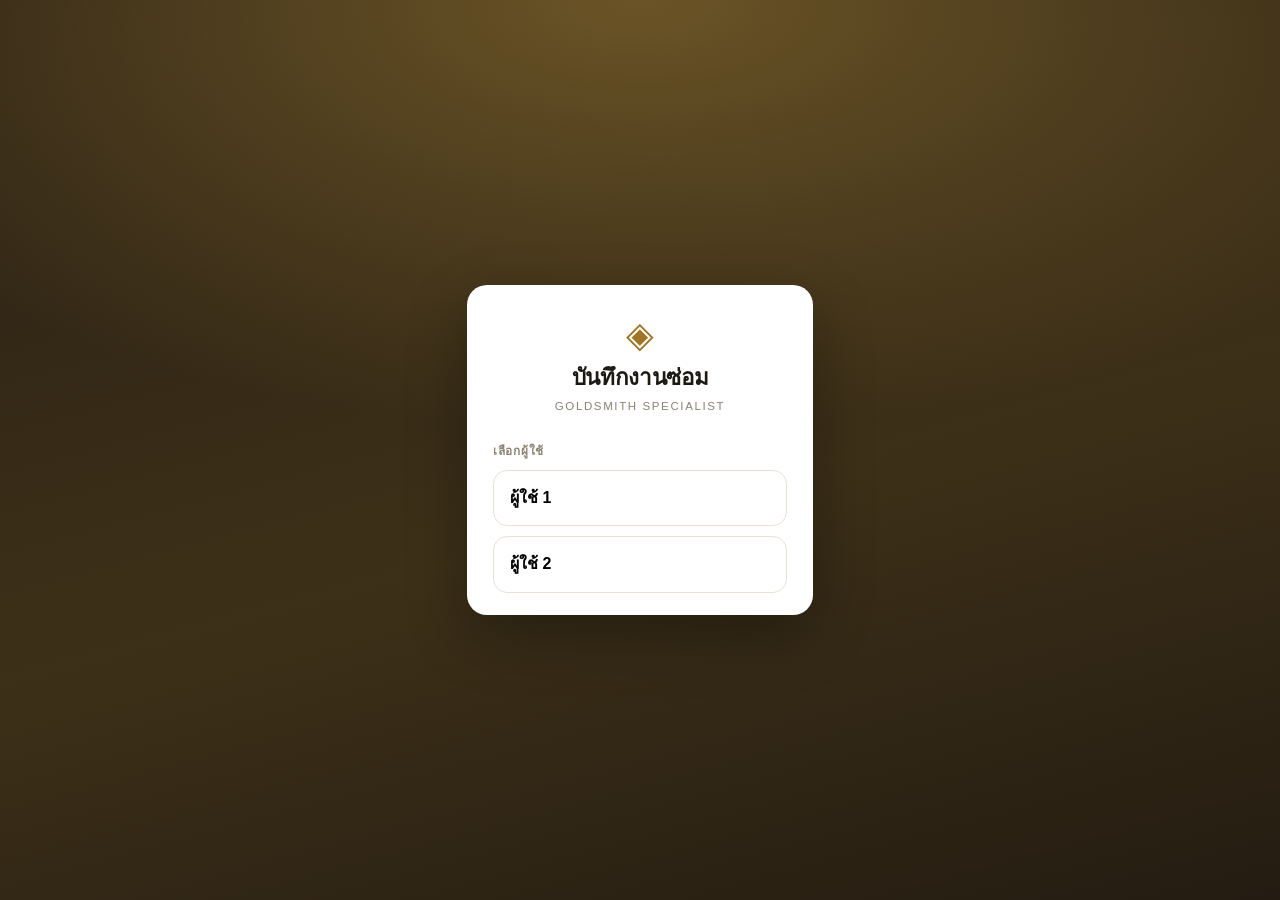
==== app/index.html @ c7dc6308 "เปลี่ยน "ประเภทสินค้า" เดิมเป็น "แผนกส่งงาน" และเพิ่มหัวข้อประเภทสินค้าใหม่ - ป้ายของ product_type เ" ====
<!DOCTYPE html>
<html lang="th">
<head>
<meta charset="utf-8">
<meta name="viewport" content="width=device-width, initial-scale=1, viewport-fit=cover">
<meta name="theme-color" content="#8a6a1f">
<title>บันทึกงานซ่อม</title>
<link rel="manifest" href="manifest.webmanifest">
<link rel="icon" href="icon.svg" type="image/svg+xml">
<link rel="apple-touch-icon" href="icon.svg">
<meta name="apple-mobile-web-app-capable" content="yes">
<meta name="apple-mobile-web-app-title" content="บันทึกงานซ่อม">
<link rel="stylesheet" href="app.css?v=14">
</head>
<body>

<!-- ══════════════ ยังไม่ได้ตั้งค่า ══════════════ -->
<section id="setup" class="setup-note" hidden>
  <h2>ยังไม่ได้ตั้งค่าการเชื่อมต่อ</h2>
  <p>เปิดไฟล์ <code>app/config.js</code> แล้วใส่ค่า 2 อันนี้จาก Supabase Dashboard → Project Settings → Data API</p>
  <ol>
    <li><code>SUPABASE_URL</code> — Project URL</li>
    <li><code>SUPABASE_ANON_KEY</code> — anon / public key</li>
  </ol>
  <p class="hint">ขั้นตอนเต็มอยู่ในไฟล์ <code>docs/ติดตั้ง.md</code></p>
</section>

<!-- ══════════════ ล็อกอิน ══════════════ -->
<section id="login" class="screen-login" hidden>
  <div class="login-card">
    <div class="login-brand">
      <span class="login-mark">◈</span>
      <h1>บันทึกงานซ่อม</h1>
      <p class="muted">Goldsmith Specialist</p>
    </div>

    <div id="loginStep1">
      <p class="label">เลือกผู้ใช้</p>
      <div id="userChips" class="chip-grid"></div>
    </div>

    <div id="loginStep2" hidden>
      <p class="label">รหัส PIN ของ <b id="loginName"></b></p>
      <div class="pin-dots" id="pinDots"></div>
      <div class="keypad">
        <button data-k="1">1</button><button data-k="2">2</button><button data-k="3">3</button>
        <button data-k="4">4</button><button data-k="5">5</button><button data-k="6">6</button>
        <button data-k="7">7</button><button data-k="8">8</button><button data-k="9">9</button>
        <button data-k="back" class="key-alt">⌫</button>
        <button data-k="0">0</button>
        <button data-k="cancel" class="key-alt">ยกเลิก</button>
      </div>
      <p id="pinError" class="error pin-error" hidden></p>
    </div>
  </div>
</section>

<!-- ══════════════ แอป ══════════════ -->
<div id="app" hidden>

  <header class="topbar">
    <div class="topbar-title">
      <span class="mark">◈</span>
      <span>บันทึกงานซ่อม</span>
    </div>
    <div class="topbar-right">
      <button id="btnSync" class="sync-btn" data-state="ok" title="กดเพื่อซิงก์ทันที">
        <span class="dot"></span><span id="syncText">พร้อม</span>
      </button>
      <button id="btnUser" class="user-btn"><span id="curUser"></span> ▾</button>
    </div>
  </header>

  <div id="banner" class="banner" hidden></div>

  <main>
    <!-- ─────────── หน้าบันทึกงาน ─────────── -->
    <section id="view-form" class="view">
      <div class="view-head">
        <h2 id="formTitle">งานซ่อมใหม่</h2>
        <span id="formJobId" class="job-id"></span>
      </div>

      <div class="stepper" id="stepper">
        <button class="step is-on" data-step="1"><b>1</b> รับงาน</button>
        <button class="step" data-step="2"><b>2</b> ปิดงาน</button>
      </div>

      <div class="step-panel" data-panel="1">
        <div class="field">
          <label for="fDocNo">เลขที่ใบส่งซ่อม <i class="req">*</i></label>
          <div class="input-row">
            <input id="fDocNo" type="text" placeholder="ARSM1-FIX2511-00005" autocomplete="off">
            <button id="btnScan" class="btn-icon" title="สแกน QR" aria-label="สแกน QR">
              <svg viewBox="0 0 24 24" fill="none" stroke="currentColor" stroke-width="1.9" stroke-linecap="round" stroke-linejoin="round">
                <path d="M3 8V5.5A2.5 2.5 0 0 1 5.5 3H8M16 3h2.5A2.5 2.5 0 0 1 21 5.5V8M21 16v2.5a2.5 2.5 0 0 1-2.5 2.5H16M8 21H5.5A2.5 2.5 0 0 1 3 18.5V16"/>
                <path d="M7 12h10"/></svg>
            </button>
          </div>
          <p class="hint" id="branchHint"></p>
        </div>

        <div class="grid-2">
          <div class="field">
            <label for="fDateIn">วันที่รับงาน <span class="be" data-be="fDateIn"></span></label>
            <input id="fDateIn" type="date">
          </div>
          <div class="field">
            <label for="fBranch">สาขา</label>
            <input id="fBranch" type="text" list="dlBranch" placeholder="เติมให้อัตโนมัติ" autocomplete="off">
            <datalist id="dlBranch"></datalist>
          </div>
        </div>

        <div class="grid-2">
          <div class="field"><label for="fProductType">แผนกส่งงาน <i class="req">*</i></label><select id="fProductType"></select></div>
          <div class="field"><label for="fCategory">ประเภทสินค้า</label><select id="fCategory"></select></div>
        </div>

        <div class="grid-2">
          <div class="field"><label for="fPattern">ลวดลาย <i class="req">*</i></label><select id="fPattern"></select></div>
          <div class="field"><label for="fPart">Part</label><select id="fPart"></select></div>
        </div>

        <div class="field">
          <label for="fWeightIn">น้ำหนักรับซ่อม (ก.) <i class="req">*</i></label>
          <input id="fWeightIn" type="number" step="0.01" inputmode="decimal" placeholder="0.00">
        </div>

        <div class="grid-2">
          <div class="field"><label for="fDefectKind">อาการชำรุด — ลักษณะ <i class="req">*</i></label><select id="fDefectKind"></select></div>
          <div class="field"><label for="fDefectSpot">อาการชำรุด — ตำแหน่ง <i class="req">*</i></label><select id="fDefectSpot"></select></div>
        </div>

        <p class="label">ภาพถ่าย</p>
        <div class="photo-grid">
          <div class="photo-slot" data-slot="imgDoc"><span>ใบส่งซ่อม</span></div>
          <div class="photo-slot" data-slot="imgDefect"><span>ภาพชำรุด <i class="req">*</i></span></div>
          <div class="photo-slot" data-slot="imgWeightIn"><span>ชั่งตอนรับ</span></div>
        </div>
      </div>

      <div class="step-panel" data-panel="2" hidden>
        <div class="field">
          <label for="fStatus">สถานะ</label>
          <select id="fStatus">
            <option>รับงาน</option><option>กำลังซ่อม</option>
            <option>เสร็จสิ้น</option><option>ไม่ซ่อม</option>
          </select>
        </div>

        <div class="grid-2">
          <div class="field">
            <label for="fWeightOut">น้ำหนักส่ง (ก.) <i class="req">*</i></label>
            <input id="fWeightOut" type="number" step="0.01" inputmode="decimal" placeholder="0.00">
          </div>
          <div class="field">
            <label for="fWeightAdd">นน.เติม (ก.)</label>
            <input id="fWeightAdd" type="number" step="0.01" inputmode="decimal" placeholder="0.00">
          </div>
        </div>

        <div id="diffBox" class="diff-box" hidden>
          <span class="diff-label">ส่วนต่างน้ำหนัก</span>
          <span id="diffValue" class="diff-value">—</span>
        </div>

        <div class="grid-2">
          <div class="field"><label for="fMethod">วิธีซ่อม <i class="req">*</i></label><select id="fMethod"></select></div>
          <div class="field"><label for="fTechnician">ช่างผู้ซ่อม <i class="req">*</i></label><select id="fTechnician"></select></div>
        </div>

        <div class="field">
          <label for="fDateOut">วันที่ปิดงาน <span class="be" data-be="fDateOut"></span></label>
          <input id="fDateOut" type="date">
          <p class="hint">เติมให้อัตโนมัติเมื่อเปลี่ยนสถานะเป็น “เสร็จสิ้น”</p>
        </div>

        <div class="field"><label for="fNotes">หมายเหตุ</label><textarea id="fNotes" rows="2"></textarea></div>

        <p class="label">ภาพถ่าย</p>
        <div class="photo-grid">
          <div class="photo-slot" data-slot="imgWeightOut"><span>ชั่งตอนส่ง</span></div>
          <div class="photo-slot" data-slot="imgDone"><span>งานเสร็จ</span></div>
        </div>
      </div>

      <div id="formError" class="error" hidden></div>

      <div class="form-actions">
        <button id="btnCancelEdit" class="btn-ghost" hidden>ยกเลิก</button>
        <button id="btnSave" class="btn-primary">บันทึก</button>
      </div>
    </section>

    <!-- ─────────── หน้ารายการ ─────────── -->
    <section id="view-list" class="view" hidden>
      <div class="view-head"><h2>รายการงานซ่อม</h2></div>
      <div id="drillChip" class="drill-chip" hidden>
        <span id="drillLabel"></span>
        <button id="drillClear" title="ล้างตัวกรอง">✕</button>
      </div>
      <!-- ตัวกรองทั้งหมดอยู่ในตะแกรงเดียว
           มือถือเรียงลงมาเหมือนเดิม จอคอมเรียงเป็นแถวเดียว -->
      <div class="filter-grid">
        <div class="field f-search">
          <div class="input-row">
            <input id="listSearch" type="search" placeholder="ค้นหา เลขงาน / ใบซ่อม / ลวดลาย / สาขา">
            <button id="btnScanSearch" class="btn-icon" title="สแกน QR เพื่อหางาน" aria-label="สแกน QR เพื่อหางาน">
              <svg viewBox="0 0 24 24" fill="none" stroke="currentColor" stroke-width="1.9" stroke-linecap="round" stroke-linejoin="round">
                <path d="M3 8V5.5A2.5 2.5 0 0 1 5.5 3H8M16 3h2.5A2.5 2.5 0 0 1 21 5.5V8M21 16v2.5a2.5 2.5 0 0 1-2.5 2.5H16M8 21H5.5A2.5 2.5 0 0 1 3 18.5V16"/>
                <path d="M7 12h10"/></svg>
            </button>
          </div>
        </div>

        <div class="field f-tech">
          <label for="lTech">ช่างผู้ซ่อม</label>
          <select id="lTech"></select>
        </div>

        <div class="field">
          <label for="lFrom">ตั้งแต่ <span class="be" data-be="lFrom"></span></label>
          <input id="lFrom" type="date">
        </div>
        <div class="field">
          <label for="lTo">ถึง <span class="be" data-be="lTo"></span></label>
          <input id="lTo" type="date">
        </div>
      </div>

      <div class="filter-row" id="statusFilter">
        <button class="pill is-on" data-status="">ทั้งหมด</button>
        <button class="pill" data-status="รับงาน">รับงาน</button>
        <button class="pill" data-status="กำลังซ่อม">กำลังซ่อม</button>
        <button class="pill" data-status="เสร็จสิ้น">เสร็จสิ้น</button>
        <button class="pill" data-status="ไม่ซ่อม">ไม่ซ่อม</button>
      </div>

      <div class="count-row">
        <p id="listCount" class="muted small"></p>
        <button id="btnClearFilter" class="btn-clear" hidden>ล้างตัวกรอง ✕</button>
      </div>
      <div id="jobList" class="job-list"></div>
    </section>

    <!-- ─────────── หน้ารายงาน ─────────── -->
    <section id="view-report" class="view" hidden>
      <div class="view-head"><h2>รายงาน</h2></div>
      <div class="grid-2">
        <div class="field"><label for="rFrom">ตั้งแต่ <span class="be" data-be="rFrom"></span></label><input id="rFrom" type="date"></div>
        <div class="field"><label for="rTo">ถึง <span class="be" data-be="rTo"></span></label><input id="rTo" type="date"></div>
      </div>
      <div class="grid-2">
        <div class="field"><label for="rBranch">สาขา</label><select id="rBranch"></select></div>
        <div class="field"><label for="rTech">ช่าง</label><select id="rTech"></select></div>
      </div>
      <p id="reportScope" class="muted small"></p>

      <div class="report-block">
        <h3>1 · จัดอันดับอาการชำรุด</h3>
        <div id="repDefects" class="bars"></div>
        <h4>อาการชำรุด × ลวดลาย</h4>
        <div class="table-scroll"><table id="repMatrix" class="matrix"></table></div>
      </div>

      <div class="report-block">
        <h3>2 · สรุปน้ำหนักทองสูญหาย</h3>
        <div id="repLossTotal" class="loss-total"></div>
        <h4>ต่อเดือน</h4>
        <div id="repLossMonth" class="bars"></div>
        <h4>ต่อวิธีซ่อม</h4>
        <div id="repLossMethod" class="bars"></div>
      </div>

      <div class="report-block">
        <h3>3 · ผลงานรายช่าง</h3>
        <div class="table-scroll"><table id="repTech" class="matrix"></table></div>
      </div>
    </section>

    <!-- ─────────── หน้าตั้งค่า ─────────── -->
    <section id="view-settings" class="view" hidden>
      <div class="view-head"><h2>ตั้งค่า</h2></div>

      <div class="report-block">
        <h3>การเชื่อมต่อ</h3>
        <div id="syncInfo" class="mini-list"></div>
        <div class="btn-col">
          <button id="btnSyncNow" class="btn-ghost">⟳ ซิงก์เดี๋ยวนี้</button>
        </div>
      </div>

      <!-- เห็นเฉพาะ admin — app.js ซ่อนบล็อกนี้ให้ staff -->
      <div class="report-block" id="blockUsers" hidden>
        <h3>ผู้ใช้งาน</h3>
        <div id="listUsers"></div>
        <p class="hint">แก้ได้เฉพาะชื่อที่แสดงบนหน้าล็อกอิน — PIN และสิทธิ์เข้าถึงไม่ได้เปลี่ยนตาม</p>
      </div>

      <div class="report-block">
        <h3>ช่างผู้ซ่อม</h3>
        <div id="listTech" class="mini-list"></div>
        <div class="input-row">
          <input id="newTech" type="text" placeholder="ชื่อช่างใหม่">
          <button class="btn-sm" id="btnAddTech">เพิ่ม</button>
        </div>
      </div>

      <div class="report-block">
        <h3>รายการตัวเลือก</h3>
        <div class="field">
          <label for="listPicker">เลือกรายการที่จะแก้</label>
          <select id="listPicker">
            <option value="patterns">ลวดลาย</option>
            <option value="productTypes">แผนกส่งงาน</option>
            <option value="categories">ประเภทสินค้า</option>
            <option value="parts">Part</option>
            <option value="defectKinds">อาการชำรุด — ลักษณะ</option>
            <option value="defectSpots">อาการชำรุด — ตำแหน่ง</option>
            <option value="methods">วิธีซ่อม</option>
          </select>
        </div>
        <div id="listItems" class="mini-list"></div>
        <div class="input-row">
          <input id="newItem" type="text" placeholder="เพิ่มค่าใหม่">
          <button class="btn-sm" id="btnAddItem">เพิ่ม</button>
        </div>
      </div>

      <div class="report-block">
        <h3>ข้อมูล</h3>
        <div class="btn-col">
          <button id="btnExport" class="btn-ghost">📥 ส่งออกเป็น CSV (เปิดใน Excel)</button>
          <button id="btnSignOut" class="btn-danger-ghost">ออกจากระบบ</button>
        </div>
        <p class="hint">ผู้ใช้และ PIN จัดการที่ Supabase → Authentication → Users</p>
      </div>
    </section>
  </main>

  <!-- ไอคอนเป็น SVG ไม่ใช่ตัวอักษรพิเศษ
       เพราะ iOS แปลงสัญลักษณ์อย่าง ✎ ⚙ เป็นอิโมจิสี ทำให้แถบเมนูดูไม่เข้าชุดกัน -->
  <nav class="tabbar">
    <button class="tab is-on" data-view="form">
      <span><svg viewBox="0 0 24 24" fill="none" stroke="currentColor" stroke-width="1.8" stroke-linecap="round" stroke-linejoin="round">
        <path d="M12 20h9"/><path d="M16.5 3.5a2.1 2.1 0 0 1 3 3L7 19l-4 1 1-4Z"/></svg></span>บันทึก</button>
    <button class="tab" data-view="list">
      <span><svg viewBox="0 0 24 24" fill="none" stroke="currentColor" stroke-width="1.8" stroke-linecap="round">
        <path d="M8 6h13M8 12h13M8 18h13M3.5 6h.01M3.5 12h.01M3.5 18h.01"/></svg></span>รายการ</button>
    <button class="tab" data-view="report">
      <span><svg viewBox="0 0 24 24" fill="none" stroke="currentColor" stroke-width="1.8" stroke-linecap="round" stroke-linejoin="round">
        <path d="M3 20h18"/><rect x="5" y="11" width="3.4" height="6" rx="1"/>
        <rect x="10.3" y="6" width="3.4" height="11" rx="1"/><rect x="15.6" y="13" width="3.4" height="4" rx="1"/></svg></span>รายงาน</button>
    <button class="tab" data-view="settings">
      <span><svg viewBox="0 0 24 24" fill="none" stroke="currentColor" stroke-width="1.8" stroke-linecap="round" stroke-linejoin="round">
        <circle cx="12" cy="12" r="3.2"/>
        <path d="M19.4 15a1.6 1.6 0 0 0 .32 1.77l.06.06a2 2 0 1 1-2.83 2.83l-.06-.06a1.6 1.6 0 0 0-1.77-.32 1.6 1.6 0 0 0-1 1.47V21a2 2 0 1 1-4 0v-.11a1.6 1.6 0 0 0-1.05-1.46 1.6 1.6 0 0 0-1.77.32l-.06.06a2 2 0 1 1-2.83-2.83l.06-.06a1.6 1.6 0 0 0 .32-1.77 1.6 1.6 0 0 0-1.47-1H3a2 2 0 1 1 0-4h.11a1.6 1.6 0 0 0 1.46-1.05 1.6 1.6 0 0 0-.32-1.77l-.06-.06a2 2 0 1 1 2.83-2.83l.06.06a1.6 1.6 0 0 0 1.77.32H9a1.6 1.6 0 0 0 1-1.47V3a2 2 0 1 1 4 0v.11a1.6 1.6 0 0 0 1 1.47 1.6 1.6 0 0 0 1.77-.32l.06-.06a2 2 0 1 1 2.83 2.83l-.06.06a1.6 1.6 0 0 0-.32 1.77V9a1.6 1.6 0 0 0 1.47 1H21a2 2 0 1 1 0 4h-.11a1.6 1.6 0 0 0-1.47 1Z"/></svg></span>ตั้งค่า</button>
  </nav>
</div>

<div id="scanner" class="modal" hidden>
  <div class="modal-inner">
    <video id="scanVideo" playsinline muted></video>
    <div class="scan-frame"></div>
    <p id="scanMsg" class="scan-msg">กำลังเปิดกล้อง…</p>
    <button id="btnScanClose" class="btn-ghost">ปิด</button>
  </div>
</div>

<div id="lightbox" class="modal" hidden>
  <div class="modal-inner">
    <img id="lightboxImg" alt="">
    <button id="btnLightboxClose" class="btn-ghost">ปิด</button>
  </div>
</div>

<div id="toast" class="toast" hidden></div>
<input type="file" id="filePicker" accept="image/*" hidden>

<script src="config.js?v=14"></script>
<script src="api.js?v=14"></script>
<script src="store.js?v=14"></script>
<script src="app.js?v=14"></script>
</body>
</html>
---- app/app.css ----
/* ═══════════════════════════════════════════════════════════
   บันทึกงานซ่อม — หน้าตา
   โทนทอง/ครีม ให้เข้ากับงานทอง เน้นอ่านง่ายบนมือถือกลางแดด
   ═══════════════════════════════════════════════════════════ */

:root{
  --gold:#a07524;
  --gold-dk:#6f5112;
  --gold-lt:#f6ecd4;
  --gold-pale:#fbf6ea;

  --ink:#1d1a13;
  --ink-2:#544c3e;
  --ink-3:#8b8272;

  --line:#e8e2d4;
  --line-2:#f0ebe0;
  --bg:#faf8f3;
  --card:#fff;

  --ok:#2b6e46;  --ok-bg:#eef7f1;  --ok-line:#cbe4d5;
  --warn:#a86a12; --warn-bg:#fdf6e7; --warn-line:#eeddb9;
  --bad:#a52f2f;  --bad-bg:#fdeeed; --bad-line:#f2cecb;

  --r:14px; --r-sm:10px; --r-lg:20px;
  --sh-1:0 1px 2px rgba(29,26,19,.05);
  --sh-2:0 1px 3px rgba(29,26,19,.06), 0 6px 18px -6px rgba(29,26,19,.10);
  --sh-3:0 20px 60px rgba(0,0,0,.32);
}

*{box-sizing:border-box}
[hidden]{display:none !important}   /* ต้องมี ไม่งั้น display: ใน .modal/.screen-login จะชนะ hidden */
html,body{margin:0;padding:0}
body{
  /* Sukhumvit Set คือฟอนต์ไทยของ iOS ที่อ่านง่ายที่สุด ต้องมาก่อนตัวอื่น
     ไม่งั้น iPhone จะตกไปใช้ Thonburi ซึ่งหัวตัวอักษรบางและดูดิบ */
  font-family:-apple-system,"SF Pro Text","Sukhumvit Set","Noto Sans Thai",
              "Leelawadee UI","Segoe UI",Tahoma,sans-serif;
  background:var(--bg); color:var(--ink);
  font-size:16px; line-height:1.55;
  -webkit-text-size-adjust:100%;
  -webkit-font-smoothing:antialiased;
}
h1,h2,h3,h4{margin:0; font-weight:700; letter-spacing:-.015em}
button{font:inherit; cursor:pointer; -webkit-tap-highlight-color:transparent}
input,select,textarea{font:inherit; color:inherit}
svg{width:1em; height:1em; display:block}
code{font-family:ui-monospace,Consolas,monospace; background:var(--gold-lt);
  padding:1px 6px; border-radius:5px; font-size:.88em}

.muted{color:var(--ink-3)}
.small{font-size:.82rem}
.label{font-size:.74rem; font-weight:800; color:var(--ink-3); margin:20px 0 9px;
  letter-spacing:.06em; text-transform:uppercase}
.hint{font-size:.78rem; color:var(--ink-3); margin:6px 0 0; line-height:1.45}
/* ช่องวันที่ของเบราว์เซอร์แสดง ค.ศ. เสมอ จึงกำกับ พ.ศ. ไว้ที่ป้ายชื่อ
   ใช้ flex ของ label จัดตำแหน่ง ไม่ใช้ float ไม่งั้นป้ายยาว ๆ จะเหลื่อมกัน */
.be{font-weight:700; color:var(--gold-dk); font-variant-numeric:tabular-nums; white-space:nowrap}
.req{color:var(--bad); font-style:normal; font-weight:700}
.error{background:var(--bad-bg); color:var(--bad); border:1px solid var(--bad-line);
  padding:11px 14px; border-radius:var(--r-sm); font-size:.85rem; margin:14px 0; line-height:1.5}

/* ═══════════ ล็อกอิน ═══════════ */
.screen-login{
  position:fixed; inset:0; display:grid; place-items:center; padding:20px;
  background:
    radial-gradient(120% 80% at 50% 0%, #6b5426 0%, transparent 60%),
    linear-gradient(165deg,#2a2115,#3d3018 55%,#241c12);
  overflow:auto; z-index:50;
}
.login-card{
  background:var(--card); border-radius:var(--r-lg); padding:32px 26px 22px;
  width:100%; max-width:346px; box-shadow:var(--sh-3);
}
.login-brand{text-align:center; margin-bottom:26px}
.login-mark{font-size:36px; color:var(--gold); display:block; line-height:1}
.login-brand h1{font-size:1.4rem; margin:8px 0 3px}
.login-brand p{margin:0; font-size:.72rem; letter-spacing:.14em; text-transform:uppercase; color:var(--ink-3)}

.chip-grid{display:grid; gap:10px}
.chip-grid button{
  padding:15px 16px; border:1.5px solid var(--line); background:var(--card);
  border-radius:var(--r); font-size:1rem; font-weight:600; text-align:left;
  transition:border-color .12s, background .12s;
}
.chip-grid button:hover,.chip-grid button:active{border-color:var(--gold); background:var(--gold-pale)}

.pin-dots{display:flex; gap:13px; justify-content:center; margin:20px 0 24px; height:15px}
.pin-dots i{width:13px; height:13px; border-radius:50%; border:2px solid var(--gold);
  display:block; transition:background .1s}
.pin-dots i.on{background:var(--gold)}

.keypad{display:grid; grid-template-columns:repeat(3,1fr); gap:10px}
.keypad button{
  padding:16px 0; border:1px solid var(--line-2); background:var(--card);
  border-radius:var(--r); font-size:1.25rem; font-weight:600;
  font-variant-numeric:tabular-nums;
}
.keypad button:active{background:var(--gold-lt); border-color:var(--gold)}
.keypad .key-alt{font-size:.88rem; color:var(--ink-3); font-weight:600}
.login-hint{text-align:center; font-size:.75rem; color:var(--ink-3); margin:20px 0 0}
.pin-error{min-height:20px}

/* ═══════════ โครงแอป ═══════════ */
.topbar{
  position:sticky; top:0; z-index:20;
  display:flex; align-items:center; justify-content:space-between;
  gap:12px; padding:12px 16px;
  background:rgba(255,255,255,.86);
  backdrop-filter:saturate(180%) blur(14px);
  -webkit-backdrop-filter:saturate(180%) blur(14px);
  border-bottom:1px solid var(--line);
}
.topbar-title{display:flex; align-items:center; gap:9px; font-weight:800; letter-spacing:-.02em}
.mark{color:var(--gold); font-size:1.2rem}
.topbar-right{display:flex; align-items:center; gap:8px}
.user-btn{
  border:1px solid var(--line); background:var(--bg); border-radius:99px;
  padding:6px 13px; font-size:.8rem; font-weight:600; color:var(--ink-2);
}
main{max-width:840px; margin:0 auto; padding:18px 16px 104px}
.view-head{display:flex; align-items:baseline; justify-content:space-between; gap:12px; margin-bottom:18px}
.view-head h2{font-size:1.3rem}
.job-id{font-family:ui-monospace,Consolas,monospace; font-weight:700;
  color:var(--gold-dk); font-size:1rem; background:var(--gold-lt);
  padding:4px 10px; border-radius:8px; letter-spacing:.02em}

.tabbar{
  position:fixed; bottom:0; left:0; right:0; z-index:20;
  display:grid; grid-template-columns:repeat(4,1fr); gap:2px; padding:6px 6px 0;
  background:rgba(255,255,255,.92);
  backdrop-filter:saturate(180%) blur(14px);
  -webkit-backdrop-filter:saturate(180%) blur(14px);
  border-top:1px solid var(--line);
  padding-bottom:calc(6px + env(safe-area-inset-bottom));
}
.tab{
  border:0; background:none; padding:8px 0 9px; font-size:.7rem; color:var(--ink-3);
  display:flex; flex-direction:column; align-items:center; gap:4px; font-weight:600;
  border-radius:var(--r-sm); transition:color .12s, background .12s;
}
.tab span{font-size:1.35rem; line-height:0; display:block}
.tab.is-on{color:var(--gold-dk); background:var(--gold-lt); font-weight:800}

/* ═══════════ ฟอร์ม ═══════════ */
.stepper{display:grid; grid-template-columns:1fr 1fr; gap:9px; margin-bottom:16px}
.step{
  border:1.5px solid var(--line); background:var(--card); border-radius:var(--r);
  padding:11px; font-size:.88rem; font-weight:700; color:var(--ink-3);
  display:flex; align-items:center; justify-content:center; gap:8px;
  transition:all .14s;
}
.step b{
  width:22px; height:22px; border-radius:50%; background:var(--line); color:var(--ink-2);
  display:grid; place-items:center; font-size:.74rem; flex:none;
}
.step.is-on{border-color:var(--gold); color:var(--gold-dk); background:var(--gold-lt); box-shadow:var(--sh-1)}
.step.is-on b{background:var(--gold); color:#fff}

/* กล่องรวมของแต่ละขั้น ทำให้ฟอร์มยาว ๆ อ่านเป็นส่วน ๆ ไม่ใช่ช่องเรียงกันไม่รู้จบ */
.step-panel{
  background:var(--card); border:1px solid var(--line); border-radius:var(--r);
  padding:18px 16px 6px; box-shadow:var(--sh-2);
}

/* min-width:0 จำเป็นทุกที่ที่เป็นลูกของ grid/flex
   ค่าเริ่มต้นคือ auto = ยุบให้เล็กกว่าเนื้อหาไม่ได้ ช่องวันที่ของ iOS จึงล้นทับช่องข้าง ๆ */
.field{margin-bottom:15px; min-width:0}
.field label{
  display:flex; align-items:baseline; justify-content:space-between; gap:8px;
  font-size:.79rem; font-weight:700; color:var(--ink-2); margin-bottom:6px;
}
.field input,.field select,.field textarea{
  width:100%; min-width:0; max-width:100%;
  padding:12px 13px; border:1.5px solid var(--line);
  border-radius:var(--r-sm); background:var(--card); outline:none;
  transition:border-color .12s, box-shadow .12s;
}
.field input[type="date"]{-webkit-appearance:none; appearance:none}
.field input::placeholder,.field textarea::placeholder{color:#b6ae9d}
.field input:focus,.field select:focus,.field textarea:focus{
  border-color:var(--gold); box-shadow:0 0 0 3px rgba(160,117,36,.13);
}
.field textarea{resize:vertical; line-height:1.5}
.grid-2{display:grid; grid-template-columns:1fr 1fr; gap:13px}
.grid-2>*{min-width:0}
.input-row{display:flex; gap:9px}
.input-row input{flex:1; min-width:0}
.btn-icon{
  width:50px; border:1.5px solid var(--gold); background:var(--gold-lt);
  border-radius:var(--r-sm); color:var(--gold-dk); flex:none;
  display:grid; place-items:center; font-size:1.3rem;
}
.btn-icon:active{background:var(--gold); color:#fff}

.diff-box{
  display:flex; align-items:center; justify-content:space-between; gap:10px;
  padding:14px 15px; border-radius:var(--r-sm); background:var(--gold-lt);
  border:1.5px solid #e6d7ae; margin-bottom:15px;
}
.diff-label{font-size:.8rem; font-weight:700; color:var(--ink-2)}
.diff-value{font-size:1.15rem; font-weight:800; font-variant-numeric:tabular-nums; letter-spacing:-.02em}
.diff-value.bad{color:var(--bad)} .diff-value.ok{color:var(--ok)}

.photo-grid{display:grid; grid-template-columns:repeat(3,1fr); gap:10px; margin-bottom:6px}
.photo-slot{
  aspect-ratio:1; border:1.5px dashed #ddd5c4; border-radius:var(--r-sm);
  background:var(--gold-pale); display:grid; place-items:center; text-align:center;
  font-size:.71rem; color:var(--ink-3); font-weight:600; padding:8px;
  position:relative; overflow:hidden; cursor:pointer; line-height:1.35;
  transition:border-color .12s, background .12s;
}
.photo-slot:hover{border-color:var(--gold); background:var(--gold-lt)}
.photo-slot.has-img{border-style:solid; border-color:var(--gold); background:var(--card)}
.photo-slot img{position:absolute; inset:0; width:100%; height:100%; object-fit:cover}
.photo-slot .rm{
  position:absolute; top:6px; right:6px; z-index:2; width:25px; height:25px;
  border-radius:50%; border:0; background:rgba(0,0,0,.55); color:#fff; font-size:.78rem;
  display:grid; place-items:center; line-height:1; backdrop-filter:blur(4px);
}
.photo-slot.legacy{border-style:solid; border-color:#e0d8c7; background:#f5f1e6}
.photo-slot.legacy span{font-size:.6rem; word-break:break-all; color:var(--ink-3)}

.form-actions{display:flex; gap:10px; margin-top:20px}
.btn-primary{
  flex:1; padding:15px; border:0; border-radius:var(--r);
  background:var(--gold); color:#fff; font-weight:800; font-size:1rem;
  box-shadow:0 2px 8px -2px rgba(160,117,36,.5);
  transition:background .12s, transform .06s;
}
.btn-primary:hover{background:var(--gold-dk)}
.btn-primary:active{transform:translateY(1px)}
.btn-primary:disabled{opacity:.55; box-shadow:none}
.btn-ghost{
  padding:14px 18px; border:1.5px solid var(--line); background:var(--card);
  border-radius:var(--r); font-weight:700; color:var(--ink-2);
}
.btn-ghost:hover{border-color:var(--ink-3)}
.btn-danger-ghost{
  padding:14px 18px; border:1.5px solid var(--bad-line); background:var(--card);
  border-radius:var(--r); font-weight:700; color:var(--bad);
}
.btn-danger-ghost:hover{background:var(--bad-bg)}
.btn-sm{
  padding:0 17px; border:1.5px solid var(--gold); background:var(--gold-lt);
  border-radius:var(--r-sm); color:var(--gold-dk); font-weight:700; flex:none;
}
.btn-col{display:grid; gap:10px}

/* ═══════════ รายการ ═══════════ */
.filter-row{display:flex; gap:7px; overflow-x:auto; padding-bottom:5px; margin-bottom:13px;
  scrollbar-width:none}
.filter-row::-webkit-scrollbar{display:none}
.pill{
  border:1.5px solid var(--line); background:var(--card); border-radius:99px;
  padding:7px 15px; font-size:.8rem; font-weight:600; color:var(--ink-2); white-space:nowrap;
  transition:all .12s;
}
.pill.is-on{border-color:var(--gold); background:var(--gold-lt); color:var(--gold-dk); font-weight:700}

.count-row{display:flex; align-items:center; justify-content:space-between; gap:10px; margin-top:4px}
.count-row p{margin:0; min-width:0; overflow:hidden; text-overflow:ellipsis; font-weight:600}
.btn-clear{
  flex:none; border:1.5px solid var(--line); background:var(--card); border-radius:99px;
  padding:6px 13px; font-size:.75rem; font-weight:700; color:var(--ink-2);
}
.btn-clear:hover{border-color:var(--bad); color:var(--bad); background:var(--bad-bg)}

.job-list{display:grid; gap:10px; margin-top:12px}
.job-card{
  background:var(--card); border:1px solid var(--line); border-radius:var(--r);
  padding:14px 15px 13px 18px; box-shadow:var(--sh-1); cursor:pointer;
  position:relative; overflow:hidden;
  transition:border-color .12s, box-shadow .12s, transform .06s;
}
/* แถบสีซ้ายบอกสถานะ อ่านได้จากหางตาโดยไม่ต้องหาป้าย */
.job-card::before{
  content:''; position:absolute; left:0; top:0; bottom:0; width:4px; background:var(--line);
}
.job-card:has(.s-กำลังซ่อม)::before{background:var(--warn)}
.job-card:has(.s-เสร็จสิ้น)::before{background:var(--ok)}
.job-card:has(.s-ไม่ซ่อม)::before{background:var(--bad)}
.job-card:hover{border-color:var(--gold); box-shadow:var(--sh-2)}
.job-card:active{transform:scale(.995)}
.job-card-top{display:flex; align-items:center; gap:9px; margin-bottom:6px}
.job-card-id{font-family:ui-monospace,Consolas,monospace; font-weight:700;
  color:var(--gold-dk); font-size:.86rem; letter-spacing:.02em}
.job-card-main{font-weight:700; font-size:1rem; letter-spacing:-.01em; line-height:1.35}
.job-card-sub{font-size:.78rem; color:var(--ink-3); margin-top:6px;
  display:flex; flex-wrap:wrap; gap:3px 14px}

.badge{
  font-size:.68rem; font-weight:800; padding:3px 10px; border-radius:99px;
  border:1px solid; white-space:nowrap; letter-spacing:.01em;
}
.badge.s-รับงาน{color:var(--ink-2); border-color:var(--line); background:var(--bg)}
.badge.s-กำลังซ่อม{color:var(--warn); border-color:var(--warn-line); background:var(--warn-bg)}
.badge.s-เสร็จสิ้น{color:var(--ok); border-color:var(--ok-line); background:var(--ok-bg)}
.badge.s-ไม่ซ่อม{color:var(--bad); border-color:var(--bad-line); background:var(--bad-bg)}

.empty{text-align:center; padding:52px 16px; color:var(--ink-3); font-size:.88rem}

.drill-chip{
  display:flex; align-items:center; gap:10px; margin-bottom:13px;
  padding:10px 13px; border-radius:var(--r-sm);
  background:var(--gold-lt); border:1.5px solid #e6d7ae;
  font-size:.83rem; font-weight:700; color:var(--gold-dk);
}
.drill-chip span{flex:1; overflow:hidden; text-overflow:ellipsis; white-space:nowrap}
.drill-chip button{
  border:0; background:rgba(0,0,0,.09); color:var(--gold-dk);
  width:26px; height:26px; border-radius:50%; font-size:.82rem; flex:none;
}
.drill-chip button:hover{background:rgba(0,0,0,.18)}

/* ═══════════ รายงาน ═══════════ */
.report-block{
  background:var(--card); border:1px solid var(--line); border-radius:var(--r);
  padding:18px 16px; margin-top:14px; box-shadow:var(--sh-2);
}
.report-block h3{
  font-size:1.02rem; color:var(--ink); margin-bottom:14px;
  padding-bottom:11px; border-bottom:1px solid var(--line-2);
}
.report-block h4{font-size:.74rem; color:var(--ink-3); margin:20px 0 10px;
  letter-spacing:.06em; text-transform:uppercase; font-weight:800}

.bars{display:grid; gap:8px}
.bar-row{display:grid; grid-template-columns:minmax(88px,36%) 1fr auto; gap:10px;
  align-items:center; font-size:.82rem; border-radius:7px; padding:2px 3px;
  transition:background .1s}
.bar-name{overflow:hidden; text-overflow:ellipsis; white-space:nowrap; font-weight:600}
.bar-track{display:block; background:var(--bg); border-radius:99px; height:18px; overflow:hidden}
/* ต้องเป็น block ไม่งั้น height ไม่มีผลกับ span */
.bar-fill{display:block; height:100%; border-radius:99px; min-width:3px;
  background:linear-gradient(90deg,var(--gold),#c9a558)}
.bar-fill.loss{background:linear-gradient(90deg,#9e3535,#cf8080)}
.bar-val{font-variant-numeric:tabular-nums; font-weight:800; color:var(--ink);
  min-width:46px; text-align:right; letter-spacing:-.01em}

.loss-total{display:grid; grid-template-columns:repeat(3,1fr); gap:10px; text-align:center}
.loss-total div{background:var(--bg); border:1px solid var(--line-2);
  border-radius:var(--r-sm); padding:14px 8px}
.loss-total b{display:block; font-size:1.3rem; font-variant-numeric:tabular-nums;
  letter-spacing:-.025em; line-height:1.2}
.loss-total span{font-size:.71rem; color:var(--ink-3); display:block; margin-top:3px; line-height:1.35}

.table-scroll{overflow-x:auto; -webkit-overflow-scrolling:touch;
  border:1px solid var(--line-2); border-radius:var(--r-sm)}
.matrix{border-collapse:collapse; width:100%; font-size:.8rem; min-width:420px}
.matrix th,.matrix td{border-bottom:1px solid var(--line-2); padding:9px 11px;
  text-align:right; white-space:nowrap; font-variant-numeric:tabular-nums}
.matrix tbody tr:last-child th,.matrix tbody tr:last-child td{border-bottom:0}
.matrix th{background:var(--bg); font-weight:800; color:var(--ink-3);
  font-size:.72rem; letter-spacing:.03em; text-transform:uppercase}
.matrix th:first-child,.matrix td:first-child{text-align:left; position:sticky; left:0;
  background:var(--card); font-weight:600; font-variant-numeric:normal}
.matrix th:first-child{background:var(--bg)}
.matrix td.hot{background:var(--gold-lt); font-weight:800; color:var(--gold-dk)}
.matrix tr.total td{font-weight:700; background:var(--bg)}

/* แถวที่กดเข้าไปดูรายการงานได้ */
.can-drill{cursor:pointer}
.bar-row.can-drill:hover{background:var(--gold-pale)}
.bar-row.can-drill:hover .bar-name{color:var(--gold-dk); font-weight:800}
.matrix td.can-drill{color:var(--gold-dk); font-weight:700}
.matrix td.can-drill:hover{background:var(--gold-lt)}

/* ═══════════ ตั้งค่า ═══════════ */
.mini-list{display:grid; gap:6px; margin-bottom:12px}
.mini-row{
  display:flex; align-items:center; gap:10px; padding:10px 13px;
  background:var(--bg); border:1px solid var(--line-2);
  border-radius:var(--r-sm); font-size:.88rem;
}
.mini-row span{flex:1; overflow:hidden; text-overflow:ellipsis}
.mini-row .off{color:var(--ink-3); text-decoration:line-through}
.mini-row button{
  border:0; background:none; color:var(--ink-3); font-size:.75rem;
  font-weight:700; padding:3px 6px; border-radius:6px;
}
.mini-row button:hover{color:var(--bad); background:var(--bad-bg)}
.mini-row .used{font-size:.72rem; color:var(--ink-3); font-variant-numeric:tabular-nums}

/* ═══════════ modal / toast ═══════════ */
.modal{
  position:fixed; inset:0; z-index:60; background:rgba(18,15,10,.92);
  display:grid; place-items:center; padding:20px;
  backdrop-filter:blur(3px); -webkit-backdrop-filter:blur(3px);
}
.modal-inner{display:grid; gap:15px; justify-items:center; width:100%; max-width:460px; position:relative}
.modal-inner .btn-ghost{background:rgba(255,255,255,.1); border-color:rgba(255,255,255,.35); color:#fff}
#scanVideo{width:100%; border-radius:var(--r); background:#000; aspect-ratio:4/3; object-fit:cover}
.scan-frame{
  position:absolute; top:0; left:50%; transform:translateX(-50%);
  width:62%; aspect-ratio:1; margin-top:12%;
  border:2.5px solid rgba(255,255,255,.9); border-radius:16px; pointer-events:none;
  box-shadow:0 0 0 100vmax rgba(0,0,0,.28);
}
.scan-msg{color:#fff; font-size:.85rem; margin:0; text-align:center; font-weight:600}
#lightboxImg{max-width:100%; max-height:74vh; border-radius:var(--r)}

.toast{
  position:fixed; left:50%; bottom:92px; transform:translateX(-50%); z-index:70;
  background:var(--ink); color:#fff; padding:12px 22px; border-radius:99px;
  font-size:.86rem; font-weight:600; box-shadow:0 8px 28px rgba(0,0,0,.32);
  max-width:88vw; text-align:center;
}

/* ═══════════ สถานะการเชื่อมต่อ ═══════════ */
.sync-btn{
  border:1px solid var(--ok-line); background:var(--ok-bg); border-radius:99px;
  padding:6px 12px; font-size:.76rem; font-weight:700; color:var(--ok);
  display:flex; align-items:center; gap:6px; white-space:nowrap;
}
.sync-btn .dot{width:7px; height:7px; border-radius:50%; background:currentColor; flex:none}
.sync-btn[data-state="pending"]{border-color:var(--warn-line); background:var(--warn-bg); color:var(--warn)}
.sync-btn[data-state="offline"]{border-color:var(--bad-line); background:var(--bad-bg); color:var(--bad)}
.sync-btn[data-state="syncing"] .dot{animation:blink 1s infinite}
@keyframes blink{50%{opacity:.2}}

.banner{
  background:var(--warn-bg); border-bottom:1px solid var(--warn-line); color:var(--warn);
  padding:9px 16px; font-size:.79rem; font-weight:700; text-align:center; line-height:1.45;
}
.banner.bad{background:var(--bad-bg); border-color:var(--bad-line); color:var(--bad)}

.setup-note{
  max-width:560px; margin:60px auto; padding:26px; background:var(--card);
  border:1px solid var(--line); border-radius:var(--r); box-shadow:var(--sh-2);
}
.setup-note h2{color:var(--gold-dk); margin-bottom:10px}
.setup-note ol{padding-left:20px; line-height:1.95; font-size:.9rem}
.setup-note code{word-break:break-all}

/* มือถือทุกรุ่นกว้างไม่เกินนี้ — บังคับคอลัมน์เดียว
   2 คอลัมน์บนจอ 400-430px ทำให้ช่องวันที่กับ dropdown แคบจนกดยาก */
@media (max-width:560px){
  .grid-2{grid-template-columns:1fr}
  .loss-total{grid-template-columns:1fr; text-align:left}
  .loss-total div{display:flex; align-items:baseline; justify-content:space-between; gap:12px; padding:12px 14px}
  .loss-total b{font-size:1.15rem}
  .loss-total span{margin-top:0; text-align:right}
  .photo-grid{gap:8px}
  main{padding:16px 14px 104px}
  .report-block{padding:16px 14px}
}

/* ตัวกรองหน้ารายการ
   มือถือ: ค้นหาเต็มแถว ช่างเต็มแถว วันที่คู่กัน (เหมือนเดิมทุกอย่าง)
   จอคอม: ยุบเหลือแถวเดียว — เดิมกินความสูงเกือบ 400px
          ก่อนจะถึงงานใบแรก ซึ่งสูงกว่าตัวงานที่มันกรองเสียอีก */
.filter-grid{display:grid; grid-template-columns:1fr 1fr; gap:0 13px}
.filter-grid .f-search,.filter-grid .f-tech{grid-column:1 / -1}
/* จอเล็กมากบังคับคอลัมน์เดียว เหมือนที่ .grid-2 ทำ */
@media (max-width:560px){ .filter-grid{grid-template-columns:1fr} }

/* ═══════════ จอคอม ═══════════
   เปลี่ยนจากโครงมือถือ (แถบเมนูล่าง เนื้อหาคอลัมน์แคบกลางจอ)
   เป็นโครงแอปบนเดสก์ท็อป — เมนูอยู่ซ้าย เนื้อหาเลื่อนในกรอบตัวเอง
   ต่ำกว่า 900px ไม่แตะเลย มือถือ/แท็บเล็ตแนวตั้งได้ของเดิมครบ */
@media (min-width:900px){

  /* หัว = เต็มแถวบน · เมนู = คอลัมน์ซ้าย · เนื้อหา = คอลัมน์ขวา
     ล็อกความสูงไว้ที่จอ แล้วให้ main เลื่อนเอง
     หัวกับเมนูจึงอยู่กับที่โดยไม่ต้องคำนวณ sticky */
  #app{
    display:grid;
    grid-template-columns:230px minmax(0,1fr);
    grid-template-rows:auto minmax(0,1fr);
    height:100vh; overflow:hidden;
  }
  .topbar{grid-column:1 / -1; padding:13px 22px}

  .tabbar{
    position:static; grid-column:1; grid-row:2;
    display:flex; flex-direction:column; gap:3px;
    padding:14px 12px; overflow-y:auto;
    border-top:0; border-right:1px solid var(--line);
    background:transparent; backdrop-filter:none; -webkit-backdrop-filter:none;
  }
  .tab{
    flex-direction:row; justify-content:flex-start; gap:11px;
    padding:11px 14px; font-size:.9rem;
  }
  .tab span{font-size:1.15rem}

  main{
    grid-column:2; grid-row:2; overflow-y:auto; overscroll-behavior:contain;
    max-width:none; margin:0; padding:22px 26px 40px;
  }
  main > .view{max-width:1040px; margin:0 auto}
  /* ฟอร์มไม่ต้องกว้างตาม — ช่องกรอกยาวครึ่งจอกรอกยากกว่าเดิม */
  main > #view-form{max-width:860px}

  /* 900–1199px เนื้อหาเหลือราว 730px แบ่ง 4 ช่องแล้วช่องวันที่เหลือ 130px
     ซึ่งแคบกว่าที่ dd/mm/yyyy ต้องใช้ — จึงแบ่งแค่ 2 ช่องต่อแถว */
  .filter-grid{align-items:end}
  .filter-grid .f-search,.filter-grid .f-tech{grid-column:auto}

  /* หน้าตั้งค่าเป็นกล่องสั้น ๆ หลายกล่อง เรียงเดี่ยวแล้วโล่งเกินไป */
  #view-settings{display:grid; grid-template-columns:1fr 1fr; gap:15px; align-items:start}
  #view-settings .view-head{grid-column:1 / -1; margin-bottom:3px}

  .banner{margin-inline:0}
}


/* จอกว้าง 1200px ขึ้นไป — ตัวกรองเรียงแถวเดียวได้พอดี
   และการ์ดงานสองคอลัมน์ ไม่งั้น 40 ใบทำให้หน้ายาว 5,000px */
@media (min-width:1200px){
  .filter-grid{grid-template-columns:2fr 1.3fr 1fr 1fr}
  .job-list{grid-template-columns:1fr 1fr; gap:11px}
}

/* จอกว้างมาก — ขยายกรอบเนื้อหาอีกนิด แต่ยังคุมไม่ให้ยืดเต็มจอ
   บรรทัดยาวเกิน ~1,200px อ่านแล้วสายตาหลุดบรรทัด */
@media (min-width:1500px){
  main > .view{max-width:1180px}
}
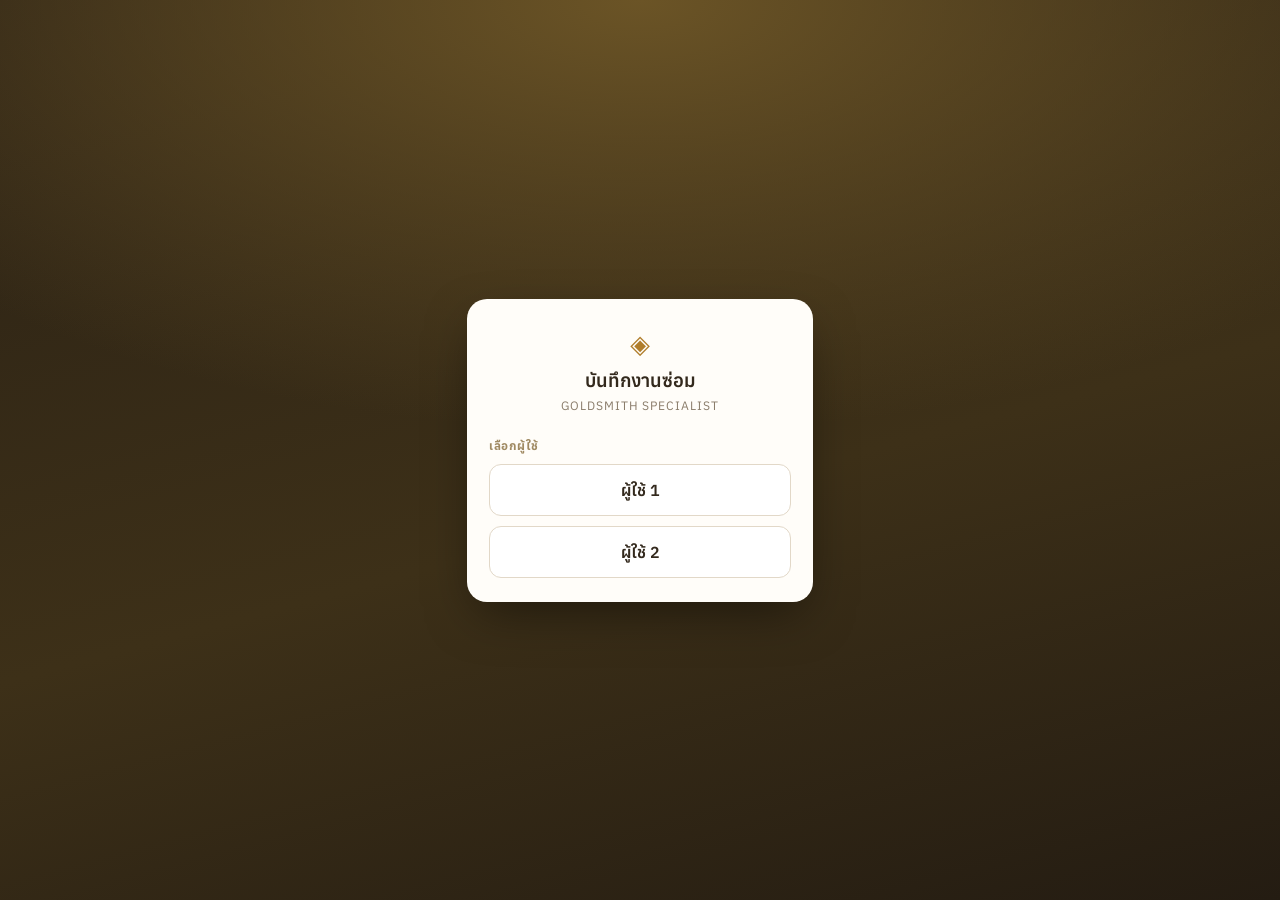
==== commit f7a3b82d: "ใช้ดีไซน์ Repair Intake Layouts — จอคอมแบบ 1b มือถือแบบ 1g เลือกค่าด้วยชิปแทน dropdown - แผนกส่งงาน " ====
--- a/app/index.html
+++ b/app/index.html
@@ -3,14 +3,17 @@
 <head>
 <meta charset="utf-8">
 <meta name="viewport" content="width=device-width, initial-scale=1, viewport-fit=cover">
-<meta name="theme-color" content="#8a6a1f">
+<meta name="theme-color" content="#b07d2b">
 <title>บันทึกงานซ่อม</title>
 <link rel="manifest" href="manifest.webmanifest">
 <link rel="icon" href="icon.svg" type="image/svg+xml">
 <link rel="apple-touch-icon" href="icon.svg">
 <meta name="apple-mobile-web-app-capable" content="yes">
 <meta name="apple-mobile-web-app-title" content="บันทึกงานซ่อม">
-<link rel="stylesheet" href="app.css?v=14">
+<link rel="preconnect" href="https://fonts.googleapis.com">
+<link rel="preconnect" href="https://fonts.gstatic.com" crossorigin>
+<link href="https://fonts.googleapis.com/css2?family=Anuphan:wght@400;500;600;700&family=IBM+Plex+Mono:wght@500;600&display=swap" rel="stylesheet">
+<link rel="stylesheet" href="app.css?v=18">
 </head>
 <body>
 
@@ -58,260 +61,355 @@
 <!-- ══════════════ แอป ══════════════ -->
 <div id="app" hidden>
 
+  <!-- เมนูจอคอม — ไอคอนล้วน เหลือความกว้างให้เนื้อหามากที่สุด
+       มือถือซ่อนอันนี้แล้วใช้ .tabbar ด้านล่างแทน -->
+  <aside class="rail">
+    <div class="rail-mark">
+      <svg viewBox="0 0 24 24" fill="none" stroke="currentColor" stroke-width="1.8"><path d="M12 3l4 4-4 4-4-4z"/><path d="M12 13l4 4-4 4-4-4z"/></svg>
+    </div>
+    <nav class="rail-nav">
+      <button class="rnav is-on" data-view="form" title="บันทึก" aria-label="บันทึก">
+        <svg viewBox="0 0 24 24" fill="none" stroke="currentColor" stroke-width="1.8"><path d="M15 4l5 5-9 9H6v-5z"/></svg></button>
+      <button class="rnav" data-view="list" title="รายการ" aria-label="รายการ">
+        <svg viewBox="0 0 24 24" fill="none" stroke="currentColor" stroke-width="1.8"><path d="M4 6h16M4 12h16M4 18h16"/></svg></button>
+      <button class="rnav" data-view="report" title="รายงาน" aria-label="รายงาน">
+        <svg viewBox="0 0 24 24" fill="none" stroke="currentColor" stroke-width="1.8"><path d="M5 20V10M12 20V4M19 20v-7"/></svg></button>
+      <button class="rnav" data-view="settings" title="ตั้งค่า" aria-label="ตั้งค่า">
+        <svg viewBox="0 0 24 24" fill="none" stroke="currentColor" stroke-width="1.8"><circle cx="12" cy="12" r="3.2"/><path d="M12 3v2.4M12 18.6V21M3 12h2.4M18.6 12H21"/></svg></button>
+    </nav>
+    <button class="rail-sync" id="btnSync" data-state="ok" title="กดเพื่อซิงก์ทันที" aria-label="ซิงก์"><span class="dot"></span></button>
+  </aside>
+
   <header class="topbar">
-    <div class="topbar-title">
-      <span class="mark">◈</span>
-      <span>บันทึกงานซ่อม</span>
-    </div>
-    <div class="topbar-right">
-      <button id="btnSync" class="sync-btn" data-state="ok" title="กดเพื่อซิงก์ทันที">
-        <span class="dot"></span><span id="syncText">พร้อม</span>
-      </button>
-      <button id="btnUser" class="user-btn"><span id="curUser"></span> ▾</button>
-    </div>
-  </header>
-
-  <div id="banner" class="banner" hidden></div>
-
-  <main>
-    <!-- ─────────── หน้าบันทึกงาน ─────────── -->
-    <section id="view-form" class="view">
-      <div class="view-head">
-        <h2 id="formTitle">งานซ่อมใหม่</h2>
-        <span id="formJobId" class="job-id"></span>
-      </div>
-
+    <div class="tb-left">
+      <h1 id="viewTitle">งานซ่อมใหม่</h1>
+      <span class="tb-sub" id="viewSub"></span>
       <div class="stepper" id="stepper">
         <button class="step is-on" data-step="1"><b>1</b> รับงาน</button>
         <button class="step" data-step="2"><b>2</b> ปิดงาน</button>
       </div>
+    </div>
+    <div class="tb-right">
+      <span id="syncText" class="sync-text">พร้อม</span>
+      <span id="formJobId" class="job-id"></span>
+      <button id="btnUser" class="user-btn"><span id="curUser"></span> ▾</button>
+    </div>
+  </header>
+
+  <main>
+    <div id="banner" class="banner" hidden></div>
+
+    <!-- ─────────── หน้าบันทึกงาน ─────────── -->
+    <section id="view-form" class="view">
 
       <div class="step-panel" data-panel="1">
-        <div class="field">
-          <label for="fDocNo">เลขที่ใบส่งซ่อม <i class="req">*</i></label>
-          <div class="input-row">
-            <input id="fDocNo" type="text" placeholder="ARSM1-FIX2511-00005" autocomplete="off">
-            <button id="btnScan" class="btn-icon" title="สแกน QR" aria-label="สแกน QR">
-              <svg viewBox="0 0 24 24" fill="none" stroke="currentColor" stroke-width="1.9" stroke-linecap="round" stroke-linejoin="round">
-                <path d="M3 8V5.5A2.5 2.5 0 0 1 5.5 3H8M16 3h2.5A2.5 2.5 0 0 1 21 5.5V8M21 16v2.5a2.5 2.5 0 0 1-2.5 2.5H16M8 21H5.5A2.5 2.5 0 0 1 3 18.5V16"/>
-                <path d="M7 12h10"/></svg>
+
+        <!-- สแกนนำ เพราะทุกใบเริ่มจากยิงบาร์โค้ดบนใบส่งซ่อม -->
+        <section class="card card-hi">
+          <div class="card-hd">
+            <label for="fDocNo">เลขที่ใบส่งซ่อม <i class="req">*</i></label>
+            <span class="card-meta"><span id="docMeta"></span><button type="button" class="lnk" id="btnMetaEdit">แก้</button></span>
+          </div>
+          <div class="scan-row">
+            <button id="btnScan" class="btn-scan" title="สแกน QR" aria-label="สแกน QR">
+              <svg viewBox="0 0 24 24" fill="none" stroke="currentColor" stroke-width="1.8"><path d="M4 8V5h3M20 8V5h-3M4 16v3h3M20 16v3h-3M7 12h10"/></svg>
+              <span>สแกน</span>
             </button>
+            <input id="fDocNo" type="text" placeholder="หรือพิมพ์  ARSM1-FIX2511-00005" autocomplete="off">
           </div>
           <p class="hint" id="branchHint"></p>
-        </div>
-
-        <div class="grid-2">
-          <div class="field">
-            <label for="fDateIn">วันที่รับงาน <span class="be" data-be="fDateIn"></span></label>
-            <input id="fDateIn" type="date">
-          </div>
-          <div class="field">
-            <label for="fBranch">สาขา</label>
-            <input id="fBranch" type="text" list="dlBranch" placeholder="เติมให้อัตโนมัติ" autocomplete="off">
-            <datalist id="dlBranch"></datalist>
-          </div>
-        </div>
-
-        <div class="grid-2">
-          <div class="field"><label for="fProductType">แผนกส่งงาน <i class="req">*</i></label><select id="fProductType"></select></div>
-          <div class="field"><label for="fCategory">ประเภทสินค้า</label><select id="fCategory"></select></div>
-        </div>
-
-        <div class="grid-2">
-          <div class="field"><label for="fPattern">ลวดลาย <i class="req">*</i></label><select id="fPattern"></select></div>
-          <div class="field"><label for="fPart">Part</label><select id="fPart"></select></div>
-        </div>
-
-        <div class="field">
-          <label for="fWeightIn">น้ำหนักรับซ่อม (ก.) <i class="req">*</i></label>
-          <input id="fWeightIn" type="number" step="0.01" inputmode="decimal" placeholder="0.00">
-        </div>
-
-        <div class="grid-2">
-          <div class="field"><label for="fDefectKind">อาการชำรุด — ลักษณะ <i class="req">*</i></label><select id="fDefectKind"></select></div>
-          <div class="field"><label for="fDefectSpot">อาการชำรุด — ตำแหน่ง <i class="req">*</i></label><select id="fDefectSpot"></select></div>
-        </div>
-
-        <p class="label">ภาพถ่าย</p>
-        <div class="photo-grid">
-          <div class="photo-slot" data-slot="imgDoc"><span>ใบส่งซ่อม</span></div>
-          <div class="photo-slot" data-slot="imgDefect"><span>ภาพชำรุด <i class="req">*</i></span></div>
-          <div class="photo-slot" data-slot="imgWeightIn"><span>ชั่งตอนรับ</span></div>
-        </div>
+          <!-- เตือนเลขซ้ำ — เตือนอย่างเดียว ไม่ห้ามบันทึก
+               ใบเดิมอาจถูกส่งซ่อมรอบสองได้จริง -->
+          <div class="dupe-warn" id="docDupe" hidden>
+            <span id="docDupeText"></span>
+            <button type="button" id="btnOpenDupe">เปิดงานเดิม</button>
+          </div>
+          <!-- วันที่กับสาขาเติมให้เอง ซ่อนไว้จนกว่าจะกดแก้ -->
+          <div class="meta-edit" id="metaEdit" hidden>
+            <div class="field">
+              <label for="fDateIn">วันที่รับงาน <span class="be" data-be="fDateIn"></span></label>
+              <input id="fDateIn" type="date">
+            </div>
+            <div class="field">
+              <label for="fBranch">สาขา</label>
+              <input id="fBranch" type="text" list="dlBranch" placeholder="เติมให้อัตโนมัติ" autocomplete="off">
+              <datalist id="dlBranch"></datalist>
+            </div>
+          </div>
+        </section>
+
+        <!-- เลือกด้วยชิป กดทีเดียวจบ ไม่ต้องเปิด dropdown ทีละช่อง -->
+        <section class="card fields">
+          <div class="fset">
+            <div class="fset-hd"><label>แผนกส่งงาน <i class="req">*</i></label><span class="hint-sm">ใช้บ่อย</span></div>
+            <div class="chips" data-for="fProductType" data-field="productType" data-top="3"></div>
+            <select id="fProductType" class="sel-hidden" tabindex="-1" aria-hidden="true"></select>
+          </div>
+
+          <div class="rule"></div>
+
+          <div class="fset">
+            <div class="fset-hd"><label>ประเภทสินค้า</label></div>
+            <div class="chips" data-for="fCategory" data-field="category" data-top="4" data-none="ไม่ระบุ"></div>
+            <select id="fCategory" class="sel-hidden" tabindex="-1" aria-hidden="true"></select>
+          </div>
+
+          <div class="rule"></div>
+
+          <div class="lay-2">
+            <div class="fset">
+              <label>ลวดลาย <i class="req">*</i></label>
+              <div class="chips" data-for="fPattern" data-field="pattern" data-top="4"></div>
+              <select id="fPattern" class="sel-hidden" tabindex="-1" aria-hidden="true"></select>
+            </div>
+            <div class="fset fset-w">
+              <label for="fWeightIn">น้ำหนักรับซ่อม <i class="req">*</i></label>
+              <div class="unit-input">
+                <input id="fWeightIn" type="number" step="0.01" inputmode="decimal" placeholder="0.00">
+                <span>ก.</span>
+              </div>
+            </div>
+          </div>
+
+          <div class="rule"></div>
+
+          <div class="fset">
+            <div class="fset-hd"><label>Part</label></div>
+            <div class="chips" data-for="fPart" data-field="part" data-top="5" data-none="ไม่มี"></div>
+            <select id="fPart" class="sel-hidden" tabindex="-1" aria-hidden="true"></select>
+          </div>
+
+          <div class="rule"></div>
+
+          <div class="fset">
+            <label>อาการชำรุด <i class="req">*</i></label>
+            <div class="chips" data-for="fDefectKind" data-field="defectKind" data-top="5" data-tone="bad"></div>
+            <select id="fDefectKind" class="sel-hidden" tabindex="-1" aria-hidden="true"></select>
+            <div class="chips chips-sm" data-for="fDefectSpot" data-field="defectSpot" data-top="5" data-tone="bad" data-lead="ตำแหน่ง"></div>
+            <select id="fDefectSpot" class="sel-hidden" tabindex="-1" aria-hidden="true"></select>
+          </div>
+        </section>
+
+        <section class="card photo-card">
+          <span class="ph-lb">ภาพถ่าย</span>
+          <div class="photo-grid">
+            <div class="photo-slot" data-slot="imgDoc"><span>ใบส่งซ่อม</span></div>
+            <div class="photo-slot req-slot" data-slot="imgDefect"><span>ภาพชำรุด <i class="req">*</i></span></div>
+            <div class="photo-slot" data-slot="imgWeightIn"><span>ชั่งตอนรับ</span></div>
+          </div>
+          <span class="ph-note">แนบทีหลังได้ที่หน้ารายการ</span>
+        </section>
       </div>
 
       <div class="step-panel" data-panel="2" hidden>
-        <div class="field">
-          <label for="fStatus">สถานะ</label>
-          <select id="fStatus">
+
+        <section class="card">
+          <h2 class="sect">สถานะ</h2>
+          <div class="chips chips-lg" data-for="fStatus" data-field="status" data-all="1"></div>
+          <select id="fStatus" class="sel-hidden" tabindex="-1" aria-hidden="true">
             <option>รับงาน</option><option>กำลังซ่อม</option>
             <option>เสร็จสิ้น</option><option>ไม่ซ่อม</option>
           </select>
-        </div>
-
-        <div class="grid-2">
-          <div class="field">
-            <label for="fWeightOut">น้ำหนักส่ง (ก.) <i class="req">*</i></label>
-            <input id="fWeightOut" type="number" step="0.01" inputmode="decimal" placeholder="0.00">
-          </div>
-          <div class="field">
-            <label for="fWeightAdd">นน.เติม (ก.)</label>
-            <input id="fWeightAdd" type="number" step="0.01" inputmode="decimal" placeholder="0.00">
-          </div>
-        </div>
-
-        <div id="diffBox" class="diff-box" hidden>
-          <span class="diff-label">ส่วนต่างน้ำหนัก</span>
-          <span id="diffValue" class="diff-value">—</span>
-        </div>
-
-        <div class="grid-2">
-          <div class="field"><label for="fMethod">วิธีซ่อม <i class="req">*</i></label><select id="fMethod"></select></div>
-          <div class="field"><label for="fTechnician">ช่างผู้ซ่อม <i class="req">*</i></label><select id="fTechnician"></select></div>
-        </div>
-
-        <div class="field">
-          <label for="fDateOut">วันที่ปิดงาน <span class="be" data-be="fDateOut"></span></label>
-          <input id="fDateOut" type="date">
-          <p class="hint">เติมให้อัตโนมัติเมื่อเปลี่ยนสถานะเป็น “เสร็จสิ้น”</p>
-        </div>
-
-        <div class="field"><label for="fNotes">หมายเหตุ</label><textarea id="fNotes" rows="2"></textarea></div>
-
-        <p class="label">ภาพถ่าย</p>
-        <div class="photo-grid">
-          <div class="photo-slot" data-slot="imgWeightOut"><span>ชั่งตอนส่ง</span></div>
-          <div class="photo-slot" data-slot="imgDone"><span>งานเสร็จ</span></div>
-        </div>
+        </section>
+
+        <section class="card">
+          <h2 class="sect">น้ำหนัก</h2>
+          <div class="wgrid">
+            <div>
+              <label>นน.รับซ่อม</label>
+              <div class="ro-val" id="wInEcho">—</div>
+            </div>
+            <div>
+              <label for="fWeightOut">นน.ส่งคืน <i class="req">*</i></label>
+              <div class="unit-input"><input id="fWeightOut" type="number" step="0.01" inputmode="decimal" placeholder="0.00"><span>ก.</span></div>
+            </div>
+            <div>
+              <label for="fWeightAdd">นน.เติม</label>
+              <div class="unit-input"><input id="fWeightAdd" type="number" step="0.01" inputmode="decimal" placeholder="0.00"><span>ก.</span></div>
+            </div>
+            <div id="diffBox">
+              <label id="diffLabel">สูญเสีย · คิดให้</label>
+              <div class="ro-val" id="diffValue">—</div>
+            </div>
+          </div>
+        </section>
+
+        <section class="card">
+          <h2 class="sect">งานซ่อม</h2>
+          <div class="lay-2">
+            <div class="fset">
+              <label>วิธีซ่อม <i class="req">*</i></label>
+              <div class="chips chips-sm" data-for="fMethod" data-field="method" data-top="4"></div>
+              <select id="fMethod" class="sel-hidden" tabindex="-1" aria-hidden="true"></select>
+            </div>
+            <div class="fset">
+              <label>ช่างผู้ซ่อม <i class="req">*</i></label>
+              <div class="chips chips-sm" data-for="fTechnician" data-field="technician" data-top="4"></div>
+              <select id="fTechnician" class="sel-hidden" tabindex="-1" aria-hidden="true"></select>
+            </div>
+          </div>
+          <div class="lay-close">
+            <div class="field">
+              <label for="fDateOut">วันที่ปิดงาน <span class="be" data-be="fDateOut"></span></label>
+              <input id="fDateOut" type="date">
+              <p class="hint">เติมให้อัตโนมัติเมื่อเปลี่ยนสถานะเป็น “เสร็จสิ้น”</p>
+            </div>
+            <div class="field">
+              <label for="fNotes">หมายเหตุ</label>
+              <textarea id="fNotes" rows="2" placeholder="ไม่บังคับ"></textarea>
+            </div>
+          </div>
+        </section>
+
+        <section class="card photo-card">
+          <span class="ph-lb">ภาพถ่าย</span>
+          <div class="photo-grid photo-2">
+            <div class="photo-slot" data-slot="imgWeightOut"><span>ชั่งตอนส่ง</span></div>
+            <div class="photo-slot" data-slot="imgDone"><span>งานเสร็จ</span></div>
+          </div>
+          <span class="ph-note">2 ช่องตอนปิดงาน</span>
+        </section>
       </div>
 
       <div id="formError" class="error" hidden></div>
 
+      <!-- แถบล่างค้างจอ บอกว่าเหลือช่องบังคับกี่ช่องโดยไม่ต้องเลื่อนหา -->
       <div class="form-actions">
-        <button id="btnCancelEdit" class="btn-ghost" hidden>ยกเลิก</button>
-        <button id="btnSave" class="btn-primary">บันทึก</button>
+        <div class="prog">
+          <span class="prog-txt" id="progText"></span>
+          <span class="prog-bar"><span id="progFill"></span></span>
+        </div>
+        <div class="fa-btns">
+          <button id="btnCancelEdit" class="btn-ghost" hidden>ยกเลิก</button>
+          <button id="btnSave" class="btn-primary">บันทึก</button>
+        </div>
       </div>
     </section>
 
     <!-- ─────────── หน้ารายการ ─────────── -->
     <section id="view-list" class="view" hidden>
-      <div class="view-head"><h2>รายการงานซ่อม</h2></div>
-      <div id="drillChip" class="drill-chip" hidden>
-        <span id="drillLabel"></span>
-        <button id="drillClear" title="ล้างตัวกรอง">✕</button>
-      </div>
-      <!-- ตัวกรองทั้งหมดอยู่ในตะแกรงเดียว
-           มือถือเรียงลงมาเหมือนเดิม จอคอมเรียงเป็นแถวเดียว -->
-      <div class="filter-grid">
-        <div class="field f-search">
-          <div class="input-row">
+
+      <div class="lfilter">
+        <div class="lf-row">
+          <div class="search-box">
+            <svg viewBox="0 0 24 24" fill="none" stroke="currentColor" stroke-width="1.9"><circle cx="11" cy="11" r="6.4"/><path d="M16 16l4 4"/></svg>
             <input id="listSearch" type="search" placeholder="ค้นหา เลขงาน / ใบซ่อม / ลวดลาย / สาขา">
-            <button id="btnScanSearch" class="btn-icon" title="สแกน QR เพื่อหางาน" aria-label="สแกน QR เพื่อหางาน">
-              <svg viewBox="0 0 24 24" fill="none" stroke="currentColor" stroke-width="1.9" stroke-linecap="round" stroke-linejoin="round">
-                <path d="M3 8V5.5A2.5 2.5 0 0 1 5.5 3H8M16 3h2.5A2.5 2.5 0 0 1 21 5.5V8M21 16v2.5a2.5 2.5 0 0 1-2.5 2.5H16M8 21H5.5A2.5 2.5 0 0 1 3 18.5V16"/>
-                <path d="M7 12h10"/></svg>
-            </button>
-          </div>
-        </div>
-
-        <div class="field f-tech">
-          <label for="lTech">ช่างผู้ซ่อม</label>
-          <select id="lTech"></select>
-        </div>
-
-        <div class="field">
-          <label for="lFrom">ตั้งแต่ <span class="be" data-be="lFrom"></span></label>
-          <input id="lFrom" type="date">
-        </div>
-        <div class="field">
-          <label for="lTo">ถึง <span class="be" data-be="lTo"></span></label>
-          <input id="lTo" type="date">
-        </div>
-      </div>
-
-      <div class="filter-row" id="statusFilter">
-        <button class="pill is-on" data-status="">ทั้งหมด</button>
-        <button class="pill" data-status="รับงาน">รับงาน</button>
-        <button class="pill" data-status="กำลังซ่อม">กำลังซ่อม</button>
-        <button class="pill" data-status="เสร็จสิ้น">เสร็จสิ้น</button>
-        <button class="pill" data-status="ไม่ซ่อม">ไม่ซ่อม</button>
-      </div>
-
-      <div class="count-row">
-        <p id="listCount" class="muted small"></p>
-        <button id="btnClearFilter" class="btn-clear" hidden>ล้างตัวกรอง ✕</button>
+          </div>
+          <button id="btnScanSearch" class="btn-icon" title="สแกน QR เพื่อหางาน" aria-label="สแกน QR เพื่อหางาน">
+            <svg viewBox="0 0 24 24" fill="none" stroke="currentColor" stroke-width="1.8"><path d="M4 8V5h3M20 8V5h-3M4 16v3h3M20 16v3h-3M7 12h10"/></svg>
+          </button>
+          <select id="lTech" class="ctl" aria-label="ช่างผู้ซ่อม"></select>
+          <div class="ctl date-ctl">
+            <label for="lFrom">ตั้งแต่</label><input id="lFrom" type="date">
+            <label for="lTo">ถึง</label><input id="lTo" type="date">
+          </div>
+        </div>
+        <div class="lf-row2">
+          <div class="filter-row" id="statusFilter">
+            <button class="pill is-on" data-status="">ทั้งหมด</button>
+            <button class="pill" data-status="รับงาน">รับงาน</button>
+            <button class="pill" data-status="กำลังซ่อม">กำลังซ่อม</button>
+            <button class="pill" data-status="เสร็จสิ้น">เสร็จสิ้น</button>
+            <button class="pill pill-bad" data-status="ไม่ซ่อม">ไม่ซ่อม</button>
+          </div>
+          <p id="listCount" class="lcount"></p>
+          <button id="btnClearFilter" class="btn-clear" hidden>ล้างตัวกรอง ✕</button>
+        </div>
+        <div id="drillChip" class="drill-chip" hidden>
+          <span id="drillLabel"></span>
+          <button id="drillClear" title="ล้างตัวกรอง">✕</button>
+        </div>
+      </div>
+
+      <div class="lhead">
+        <span>เลขงาน</span><span>ลวดลาย · อาการ</span><span>ใบส่งซ่อม</span>
+        <span>สาขา · วันที่</span><span class="ta-r">สูญเสีย</span><span class="ta-r">สถานะ</span>
       </div>
       <div id="jobList" class="job-list"></div>
     </section>
 
     <!-- ─────────── หน้ารายงาน ─────────── -->
     <section id="view-report" class="view" hidden>
-      <div class="view-head"><h2>รายงาน</h2></div>
-      <div class="grid-2">
-        <div class="field"><label for="rFrom">ตั้งแต่ <span class="be" data-be="rFrom"></span></label><input id="rFrom" type="date"></div>
-        <div class="field"><label for="rTo">ถึง <span class="be" data-be="rTo"></span></label><input id="rTo" type="date"></div>
-      </div>
-      <div class="grid-2">
-        <div class="field"><label for="rBranch">สาขา</label><select id="rBranch"></select></div>
-        <div class="field"><label for="rTech">ช่าง</label><select id="rTech"></select></div>
-      </div>
-      <p id="reportScope" class="muted small"></p>
-
-      <div class="report-block">
-        <h3>1 · จัดอันดับอาการชำรุด</h3>
-        <div id="repDefects" class="bars"></div>
-        <h4>อาการชำรุด × ลวดลาย</h4>
-        <div class="table-scroll"><table id="repMatrix" class="matrix"></table></div>
-      </div>
-
-      <div class="report-block">
-        <h3>2 · สรุปน้ำหนักทองสูญหาย</h3>
-        <div id="repLossTotal" class="loss-total"></div>
-        <h4>ต่อเดือน</h4>
-        <div id="repLossMonth" class="bars"></div>
-        <h4>ต่อวิธีซ่อม</h4>
-        <div id="repLossMethod" class="bars"></div>
-      </div>
-
-      <div class="report-block">
-        <h3>3 · ผลงานรายช่าง</h3>
-        <div class="table-scroll"><table id="repTech" class="matrix"></table></div>
+      <div class="rfilter">
+        <div class="ctl date-ctl">
+          <label for="rFrom">ตั้งแต่</label><input id="rFrom" type="date">
+          <label for="rTo">ถึง</label><input id="rTo" type="date">
+        </div>
+        <select id="rBranch" class="ctl" aria-label="สาขา"></select>
+        <select id="rTech" class="ctl" aria-label="ช่าง"></select>
+        <button id="btnExportTop" class="btn-soft">ส่งออก CSV</button>
+      </div>
+
+      <div class="kpis" id="repKpi"></div>
+
+      <div class="rtabs" id="repTabs">
+        <button class="rtab is-on" data-rtab="defect">อาการชำรุด</button>
+        <button class="rtab" data-rtab="loss">ทองสูญเสีย</button>
+        <button class="rtab" data-rtab="tech">ผลงานรายช่าง</button>
+      </div>
+
+      <div class="rgrid" data-rpanel="defect">
+        <section class="card">
+          <h2 class="rh">จัดอันดับอาการชำรุด</h2>
+          <p class="rh-sub">กดแถวเพื่อดูรายการงาน</p>
+          <div id="repDefects" class="bars"></div>
+        </section>
+        <section class="card">
+          <div class="rh-row"><h2 class="rh">อาการชำรุด × ลวดลาย</h2><span class="rh-sub">ช่องเข้มคือจุดที่ต้องดู</span></div>
+          <div class="table-scroll"><table id="repMatrix" class="matrix"></table></div>
+        </section>
+      </div>
+
+      <div class="rgrid" data-rpanel="loss" hidden>
+        <section class="card">
+          <h2 class="rh">ต่อเดือน</h2>
+          <div id="repLossMonth" class="bars"></div>
+        </section>
+        <section class="card">
+          <h2 class="rh">ต่อวิธีซ่อม</h2>
+          <div id="repLossMethod" class="bars"></div>
+          <div id="repLossTotal" class="loss-foot"></div>
+        </section>
+      </div>
+
+      <div class="rgrid rgrid-1" data-rpanel="tech" hidden>
+        <section class="card">
+          <h2 class="rh">ผลงานรายช่าง</h2>
+          <div class="table-scroll"><table id="repTech" class="matrix"></table></div>
+        </section>
       </div>
     </section>
 
     <!-- ─────────── หน้าตั้งค่า ─────────── -->
     <section id="view-settings" class="view" hidden>
-      <div class="view-head"><h2>ตั้งค่า</h2></div>
-
-      <div class="report-block">
-        <h3>การเชื่อมต่อ</h3>
-        <div id="syncInfo" class="mini-list"></div>
-        <div class="btn-col">
-          <button id="btnSyncNow" class="btn-ghost">⟳ ซิงก์เดี๋ยวนี้</button>
-        </div>
-      </div>
+
+      <section class="card">
+        <h2 class="rh">การเชื่อมต่อ</h2>
+        <div id="syncInfo" class="stat-row"></div>
+        <button id="btnSyncNow" class="btn-soft w-full">↻ ซิงก์เดี๋ยวนี้</button>
+        <p class="hint">ซิงก์อัตโนมัติทุก 1 นาทีเมื่อออนไลน์</p>
+      </section>
 
       <!-- เห็นเฉพาะ admin — app.js ซ่อนบล็อกนี้ให้ staff -->
-      <div class="report-block" id="blockUsers" hidden>
-        <h3>ผู้ใช้งาน</h3>
+      <section class="card" id="blockUsers" hidden>
+        <h2 class="rh">ผู้ใช้งาน</h2>
+        <p class="rh-sub">แก้ได้เฉพาะชื่อที่แสดงบนหน้าล็อกอิน — PIN และสิทธิ์เข้าถึงไม่เปลี่ยนตาม</p>
         <div id="listUsers"></div>
-        <p class="hint">แก้ได้เฉพาะชื่อที่แสดงบนหน้าล็อกอิน — PIN และสิทธิ์เข้าถึงไม่ได้เปลี่ยนตาม</p>
-      </div>
-
-      <div class="report-block">
-        <h3>ช่างผู้ซ่อม</h3>
+      </section>
+
+      <section class="card">
+        <h2 class="rh">ช่างผู้ซ่อม</h2>
         <div id="listTech" class="mini-list"></div>
         <div class="input-row">
           <input id="newTech" type="text" placeholder="ชื่อช่างใหม่">
-          <button class="btn-sm" id="btnAddTech">เพิ่ม</button>
-        </div>
-      </div>
-
-      <div class="report-block">
-        <h3>รายการตัวเลือก</h3>
-        <div class="field">
-          <label for="listPicker">เลือกรายการที่จะแก้</label>
-          <select id="listPicker">
+          <button class="btn-soft" id="btnAddTech">เพิ่ม</button>
+        </div>
+      </section>
+
+      <section class="card">
+        <div class="rh-row">
+          <h2 class="rh">รายการตัวเลือก</h2>
+          <select id="listPicker" class="ctl">
             <option value="patterns">ลวดลาย</option>
             <option value="productTypes">แผนกส่งงาน</option>
             <option value="categories">ประเภทสินค้า</option>
@@ -324,39 +422,44 @@
         <div id="listItems" class="mini-list"></div>
         <div class="input-row">
           <input id="newItem" type="text" placeholder="เพิ่มค่าใหม่">
-          <button class="btn-sm" id="btnAddItem">เพิ่ม</button>
-        </div>
-      </div>
-
-      <div class="report-block">
-        <h3>ข้อมูล</h3>
-        <div class="btn-col">
-          <button id="btnExport" class="btn-ghost">📥 ส่งออกเป็น CSV (เปิดใน Excel)</button>
+          <button class="btn-soft" id="btnAddItem">เพิ่ม</button>
+        </div>
+      </section>
+
+      <section class="card card-wide">
+        <h2 class="rh">ข้อมูลและบัญชี</h2>
+        <div class="btn-2">
+          <button id="btnExport" class="btn-soft-2">📥 ส่งออกเป็น CSV · เปิดใน Excel</button>
           <button id="btnSignOut" class="btn-danger-ghost">ออกจากระบบ</button>
         </div>
         <p class="hint">ผู้ใช้และ PIN จัดการที่ Supabase → Authentication → Users</p>
-      </div>
+      </section>
     </section>
   </main>
 
-  <!-- ไอคอนเป็น SVG ไม่ใช่ตัวอักษรพิเศษ
-       เพราะ iOS แปลงสัญลักษณ์อย่าง ✎ ⚙ เป็นอิโมจิสี ทำให้แถบเมนูดูไม่เข้าชุดกัน -->
+  <!-- เมนูล่างสำหรับมือถือ — จอคอมซ่อนแล้วใช้ .rail ทางซ้ายแทน -->
   <nav class="tabbar">
     <button class="tab is-on" data-view="form">
-      <span><svg viewBox="0 0 24 24" fill="none" stroke="currentColor" stroke-width="1.8" stroke-linecap="round" stroke-linejoin="round">
-        <path d="M12 20h9"/><path d="M16.5 3.5a2.1 2.1 0 0 1 3 3L7 19l-4 1 1-4Z"/></svg></span>บันทึก</button>
+      <span><svg viewBox="0 0 24 24" fill="none" stroke="currentColor" stroke-width="1.8"><path d="M15 4l5 5-9 9H6v-5z"/></svg></span>บันทึก</button>
     <button class="tab" data-view="list">
-      <span><svg viewBox="0 0 24 24" fill="none" stroke="currentColor" stroke-width="1.8" stroke-linecap="round">
-        <path d="M8 6h13M8 12h13M8 18h13M3.5 6h.01M3.5 12h.01M3.5 18h.01"/></svg></span>รายการ</button>
+      <span><svg viewBox="0 0 24 24" fill="none" stroke="currentColor" stroke-width="1.8"><path d="M4 6h16M4 12h16M4 18h16"/></svg></span>รายการ</button>
     <button class="tab" data-view="report">
-      <span><svg viewBox="0 0 24 24" fill="none" stroke="currentColor" stroke-width="1.8" stroke-linecap="round" stroke-linejoin="round">
-        <path d="M3 20h18"/><rect x="5" y="11" width="3.4" height="6" rx="1"/>
-        <rect x="10.3" y="6" width="3.4" height="11" rx="1"/><rect x="15.6" y="13" width="3.4" height="4" rx="1"/></svg></span>รายงาน</button>
+      <span><svg viewBox="0 0 24 24" fill="none" stroke="currentColor" stroke-width="1.8"><path d="M5 20V10M12 20V4M19 20v-7"/></svg></span>รายงาน</button>
     <button class="tab" data-view="settings">
-      <span><svg viewBox="0 0 24 24" fill="none" stroke="currentColor" stroke-width="1.8" stroke-linecap="round" stroke-linejoin="round">
-        <circle cx="12" cy="12" r="3.2"/>
-        <path d="M19.4 15a1.6 1.6 0 0 0 .32 1.77l.06.06a2 2 0 1 1-2.83 2.83l-.06-.06a1.6 1.6 0 0 0-1.77-.32 1.6 1.6 0 0 0-1 1.47V21a2 2 0 1 1-4 0v-.11a1.6 1.6 0 0 0-1.05-1.46 1.6 1.6 0 0 0-1.77.32l-.06.06a2 2 0 1 1-2.83-2.83l.06-.06a1.6 1.6 0 0 0 .32-1.77 1.6 1.6 0 0 0-1.47-1H3a2 2 0 1 1 0-4h.11a1.6 1.6 0 0 0 1.46-1.05 1.6 1.6 0 0 0-.32-1.77l-.06-.06a2 2 0 1 1 2.83-2.83l.06.06a1.6 1.6 0 0 0 1.77.32H9a1.6 1.6 0 0 0 1-1.47V3a2 2 0 1 1 4 0v.11a1.6 1.6 0 0 0 1 1.47 1.6 1.6 0 0 0 1.77-.32l.06-.06a2 2 0 1 1 2.83 2.83l-.06.06a1.6 1.6 0 0 0-.32 1.77V9a1.6 1.6 0 0 0 1.47 1H21a2 2 0 1 1 0 4h-.11a1.6 1.6 0 0 0-1.47 1Z"/></svg></span>ตั้งค่า</button>
+      <span><svg viewBox="0 0 24 24" fill="none" stroke="currentColor" stroke-width="1.8"><circle cx="12" cy="12" r="3.2"/><path d="M12 3v2.4M12 18.6V21M3 12h2.4M18.6 12H21"/></svg></span>ตั้งค่า</button>
   </nav>
+</div>
+
+<!-- ตัวเลือกทั้งหมดของชิป — เปิดเมื่อกด "ทั้งหมด ▾" -->
+<div id="picker" class="modal" hidden>
+  <div class="picker-box">
+    <div class="picker-hd">
+      <h3 id="pickerTitle"></h3>
+      <button id="pickerClose" aria-label="ปิด">✕</button>
+    </div>
+    <input id="pickerSearch" type="search" placeholder="ค้นหา…" autocomplete="off">
+    <div id="pickerList" class="picker-list"></div>
+  </div>
 </div>
 
 <div id="scanner" class="modal" hidden>
@@ -378,9 +481,9 @@
 <div id="toast" class="toast" hidden></div>
 <input type="file" id="filePicker" accept="image/*" hidden>
 
-<script src="config.js?v=14"></script>
-<script src="api.js?v=14"></script>
-<script src="store.js?v=14"></script>
-<script src="app.js?v=14"></script>
+<script src="config.js?v=18"></script>
+<script src="api.js?v=18"></script>
+<script src="store.js?v=18"></script>
+<script src="app.js?v=18"></script>
 </body>
 </html>
--- a/app/app.css
+++ b/app/app.css
@@ -1,520 +1,580 @@
 /* ═══════════════════════════════════════════════════════════
    บันทึกงานซ่อม — หน้าตา
-   โทนทอง/ครีม ให้เข้ากับงานทอง เน้นอ่านง่ายบนมือถือกลางแดด
+   สีและระยะมาจากดีไซน์ Repair Intake Layouts (1b จอคอม · 1g มือถือ)
    ═══════════════════════════════════════════════════════════ */
 
 :root{
-  --gold:#a07524;
-  --gold-dk:#6f5112;
-  --gold-lt:#f6ecd4;
-  --gold-pale:#fbf6ea;
-
-  --ink:#1d1a13;
-  --ink-2:#544c3e;
-  --ink-3:#8b8272;
-
-  --line:#e8e2d4;
-  --line-2:#f0ebe0;
-  --bg:#faf8f3;
-  --card:#fff;
-
-  --ok:#2b6e46;  --ok-bg:#eef7f1;  --ok-line:#cbe4d5;
-  --warn:#a86a12; --warn-bg:#fdf6e7; --warn-line:#eeddb9;
-  --bad:#a52f2f;  --bad-bg:#fdeeed; --bad-line:#f2cecb;
-
-  --r:14px; --r-sm:10px; --r-lg:20px;
-  --sh-1:0 1px 2px rgba(29,26,19,.05);
-  --sh-2:0 1px 3px rgba(29,26,19,.06), 0 6px 18px -6px rgba(29,26,19,.10);
-  --sh-3:0 20px 60px rgba(0,0,0,.32);
-}
-
-*{box-sizing:border-box}
-[hidden]{display:none !important}   /* ต้องมี ไม่งั้น display: ใน .modal/.screen-login จะชนะ hidden */
+  --bg:#faf7f1;          /* พื้นหลังทั้งหน้า */
+  --rail:#f4eee3;        /* แถบเมนูซ้าย */
+  --card:#fffdf9;        /* การ์ด/แผง */
+  --white:#fff;
+  --line:#ebe2d3;        /* เส้นคั่นการ์ด */
+  --line-2:#e2d8c8;      /* ขอบช่องกรอก */
+  --line-3:#e6dccb;      /* ขอบช่องอ่านอย่างเดียว */
+  --rule:#f0e8da;        /* เส้นคั่นในการ์ด */
+
+  --ink:#33291d;
+  --ink-2:#5c503f;
+  --ink-3:#6f6252;
+  --ink-4:#8a7c6a;
+  --ink-5:#9a8c78;
+  --label:#a08a63;
+  --faint:#c4b9a8;
+
+  --gold:#b07d2b;
+  --gold-2:#96691f;
+  --gold-dk:#8a5a1a;
+  --gold-dp:#4a350f;
+  --gold-lt:#f6ecd8;
+  --gold-ln:#e2cfa4;
+  --gold-on:#e8d7b4;     /* ชิป/แท็บที่เลือกอยู่ */
+  --gold-on-ln:#dcc596;
+  --ro:#f7f2e9;          /* ช่องอ่านอย่างเดียว */
+  --hi:#fff9ec;          /* การ์ดเน้น */
+
+  --ok:#2f6b41; --ok-dot:#3f9e57; --ok-bg:#eaf3ec; --ok-ln:#cfe4d5;
+  --bad:#a8443a; --bad-2:#8f4a3f; --bad-bg:#fbeeec; --bad-ln:#eed3ce;
+  --bad-soft:#f7ece9; --bad-soft-ln:#e3c4bb;
+  --req:#c0392b;
+  --warn:#a86a12; --warn-bg:#fdf6e7; --warn-ln:#eeddb9;
+
+  --r:12px; --r-sm:9px; --r-xs:8px;
+  --sh-1:0 1px 3px rgba(0,0,0,.06);
+  --sh-2:0 4px 16px -6px rgba(90,70,40,.18);
+  --mono:'IBM Plex Mono',ui-monospace,Consolas,monospace;
+}
+
+*,*::before,*::after{box-sizing:border-box}
+[hidden]{display:none !important}
 html,body{margin:0;padding:0}
 body{
-  /* Sukhumvit Set คือฟอนต์ไทยของ iOS ที่อ่านง่ายที่สุด ต้องมาก่อนตัวอื่น
-     ไม่งั้น iPhone จะตกไปใช้ Thonburi ซึ่งหัวตัวอักษรบางและดูดิบ */
-  font-family:-apple-system,"SF Pro Text","Sukhumvit Set","Noto Sans Thai",
-              "Leelawadee UI","Segoe UI",Tahoma,sans-serif;
   background:var(--bg); color:var(--ink);
-  font-size:16px; line-height:1.55;
+  font-family:Anuphan,-apple-system,'Noto Sans Thai',system-ui,sans-serif;
+  font-size:14px; line-height:1.5;
   -webkit-text-size-adjust:100%;
-  -webkit-font-smoothing:antialiased;
-}
-h1,h2,h3,h4{margin:0; font-weight:700; letter-spacing:-.015em}
-button{font:inherit; cursor:pointer; -webkit-tap-highlight-color:transparent}
-input,select,textarea{font:inherit; color:inherit}
-svg{width:1em; height:1em; display:block}
-code{font-family:ui-monospace,Consolas,monospace; background:var(--gold-lt);
-  padding:1px 6px; border-radius:5px; font-size:.88em}
-
-.muted{color:var(--ink-3)}
+  -webkit-tap-highlight-color:transparent;
+}
+button,input,select,textarea{font-family:inherit;font-size:inherit;color:inherit}
+button{cursor:pointer}
+h1,h2,h3,h4{margin:0;font-weight:600}
+.num{font-family:var(--mono);font-variant-numeric:tabular-nums}
+.muted{color:var(--ink-4)}
 .small{font-size:.82rem}
-.label{font-size:.74rem; font-weight:800; color:var(--ink-3); margin:20px 0 9px;
-  letter-spacing:.06em; text-transform:uppercase}
-.hint{font-size:.78rem; color:var(--ink-3); margin:6px 0 0; line-height:1.45}
-/* ช่องวันที่ของเบราว์เซอร์แสดง ค.ศ. เสมอ จึงกำกับ พ.ศ. ไว้ที่ป้ายชื่อ
-   ใช้ flex ของ label จัดตำแหน่ง ไม่ใช้ float ไม่งั้นป้ายยาว ๆ จะเหลื่อมกัน */
-.be{font-weight:700; color:var(--gold-dk); font-variant-numeric:tabular-nums; white-space:nowrap}
-.req{color:var(--bad); font-style:normal; font-weight:700}
-.error{background:var(--bad-bg); color:var(--bad); border:1px solid var(--bad-line);
-  padding:11px 14px; border-radius:var(--r-sm); font-size:.85rem; margin:14px 0; line-height:1.5}
+.ta-r{text-align:right}
+.req{color:var(--req);font-style:normal;font-weight:700}
+.hint{font-size:.8rem;color:var(--ink-4);margin:6px 0 0;line-height:1.5}
+.hint-sm{font-size:.78rem;color:var(--label)}
+.label{font-size:.74rem;font-weight:700;color:var(--label);
+  margin:0 0 9px;letter-spacing:.06em;text-transform:uppercase}
+.lnk{border:0;background:none;padding:0 0 0 6px;color:var(--gold-dk);font-weight:600;font-size:.8rem}
+.error{background:var(--bad-bg);color:var(--bad);border:1px solid var(--bad-ln);
+  padding:11px 14px;border-radius:var(--r-sm);font-size:.85rem;margin:14px 0;line-height:1.5}
+/* ช่องวันที่ของเบราว์เซอร์แสดง ค.ศ. เสมอ จึงกำกับ พ.ศ. ไว้ที่ป้ายชื่อ */
+.be{font-weight:700;color:var(--gold-dk);font-variant-numeric:tabular-nums;white-space:nowrap}
 
 /* ═══════════ ล็อกอิน ═══════════ */
 .screen-login{
-  position:fixed; inset:0; display:grid; place-items:center; padding:20px;
-  background:
-    radial-gradient(120% 80% at 50% 0%, #6b5426 0%, transparent 60%),
-    linear-gradient(165deg,#2a2115,#3d3018 55%,#241c12);
-  overflow:auto; z-index:50;
-}
-.login-card{
-  background:var(--card); border-radius:var(--r-lg); padding:32px 26px 22px;
-  width:100%; max-width:346px; box-shadow:var(--sh-3);
-}
-.login-brand{text-align:center; margin-bottom:26px}
-.login-mark{font-size:36px; color:var(--gold); display:block; line-height:1}
-.login-brand h1{font-size:1.4rem; margin:8px 0 3px}
-.login-brand p{margin:0; font-size:.72rem; letter-spacing:.14em; text-transform:uppercase; color:var(--ink-3)}
-
-.chip-grid{display:grid; gap:10px}
-.chip-grid button{
-  padding:15px 16px; border:1.5px solid var(--line); background:var(--card);
-  border-radius:var(--r); font-size:1rem; font-weight:600; text-align:left;
-  transition:border-color .12s, background .12s;
-}
-.chip-grid button:hover,.chip-grid button:active{border-color:var(--gold); background:var(--gold-pale)}
-
-.pin-dots{display:flex; gap:13px; justify-content:center; margin:20px 0 24px; height:15px}
-.pin-dots i{width:13px; height:13px; border-radius:50%; border:2px solid var(--gold);
-  display:block; transition:background .1s}
+  position:fixed;inset:0;display:grid;place-items:center;padding:20px;
+  background:radial-gradient(120% 80% at 50% 0%,#6b5426 0%,transparent 60%),
+             linear-gradient(165deg,#2a2115,#3d3018 55%,#241c12);
+  overflow:auto;z-index:50;
+}
+.login-card{background:var(--card);border-radius:20px;padding:26px 22px 24px;
+  width:100%;max-width:346px;box-shadow:0 18px 50px -12px rgba(0,0,0,.5)}
+.login-brand{text-align:center;margin-bottom:22px}
+.login-mark{color:var(--gold);font-size:1.6rem;display:block}
+.login-brand h1{font-size:1.15rem;margin:4px 0 2px}
+.login-brand p{margin:0;font-size:.76rem;letter-spacing:.08em;text-transform:uppercase}
+.chip-grid{display:grid;gap:10px}
+.chip-grid button{padding:15px;border:1px solid var(--line-2);background:var(--white);
+  border-radius:var(--r);font-size:1rem;font-weight:600}
+.chip-grid button:active{background:var(--gold-lt);border-color:var(--gold)}
+.pin-dots{display:flex;justify-content:center;gap:11px;margin:16px 0 20px}
+.pin-dots i{width:12px;height:12px;border-radius:50%;background:var(--line-2)}
 .pin-dots i.on{background:var(--gold)}
-
-.keypad{display:grid; grid-template-columns:repeat(3,1fr); gap:10px}
-.keypad button{
-  padding:16px 0; border:1px solid var(--line-2); background:var(--card);
-  border-radius:var(--r); font-size:1.25rem; font-weight:600;
-  font-variant-numeric:tabular-nums;
-}
-.keypad button:active{background:var(--gold-lt); border-color:var(--gold)}
-.keypad .key-alt{font-size:.88rem; color:var(--ink-3); font-weight:600}
-.login-hint{text-align:center; font-size:.75rem; color:var(--ink-3); margin:20px 0 0}
+.keypad{display:grid;grid-template-columns:repeat(3,1fr);gap:10px}
+.keypad button{padding:16px 0;border:1px solid var(--line-2);background:var(--card);
+  border-radius:var(--r);font-size:1.25rem;font-weight:600;font-variant-numeric:tabular-nums}
+.keypad button:active{background:var(--gold-lt);border-color:var(--gold)}
+.keypad .key-alt{font-size:.88rem;color:var(--ink-4);font-weight:600}
 .pin-error{min-height:20px}
 
 /* ═══════════ โครงแอป ═══════════ */
+.rail{display:none}
+
 .topbar{
-  position:sticky; top:0; z-index:20;
-  display:flex; align-items:center; justify-content:space-between;
-  gap:12px; padding:12px 16px;
-  background:rgba(255,255,255,.86);
-  backdrop-filter:saturate(180%) blur(14px);
-  -webkit-backdrop-filter:saturate(180%) blur(14px);
-  border-bottom:1px solid var(--line);
-}
-.topbar-title{display:flex; align-items:center; gap:9px; font-weight:800; letter-spacing:-.02em}
-.mark{color:var(--gold); font-size:1.2rem}
-.topbar-right{display:flex; align-items:center; gap:8px}
-.user-btn{
-  border:1px solid var(--line); background:var(--bg); border-radius:99px;
-  padding:6px 13px; font-size:.8rem; font-weight:600; color:var(--ink-2);
-}
-main{max-width:840px; margin:0 auto; padding:18px 16px 104px}
-.view-head{display:flex; align-items:baseline; justify-content:space-between; gap:12px; margin-bottom:18px}
-.view-head h2{font-size:1.3rem}
-.job-id{font-family:ui-monospace,Consolas,monospace; font-weight:700;
-  color:var(--gold-dk); font-size:1rem; background:var(--gold-lt);
-  padding:4px 10px; border-radius:8px; letter-spacing:.02em}
-
+  position:sticky;top:0;z-index:20;
+  display:flex;align-items:center;justify-content:space-between;gap:12px;
+  padding:11px 16px;background:var(--card);border-bottom:1px solid var(--line);
+}
+/* มือถือ: หัวเป็น 2 แถว ชื่อหน้าอยู่บน แถบขั้นตอนเต็มความกว้างอยู่ล่าง
+   ถ้าปล่อยให้อยู่แถวเดียวกัน แถบขั้นตอนจะถูกบีบจนเหลือไม่กี่พิกเซล */
+.topbar{flex-wrap:wrap}
+/* display:contents ทำให้ชื่อหน้ากับแถบขั้นตอนเป็นลูกของ .topbar โดยตรง
+   แถบขั้นตอนจึงกิน 100% ของหัวจริง ๆ ไม่ใช่ 100% ของกล่องซ้ายที่ถูกบีบไว้ */
+.tb-left{display:contents}
+.tb-left h1{flex:1;min-width:0;font-size:1.05rem;white-space:nowrap;overflow:hidden;text-overflow:ellipsis}
+.tb-sub{display:none}
+/* order ต้องมาก่อน .stepper ไม่งั้นแถบขั้นตอนที่กิน 100% จะดันบล็อกขวาลงไปอีกแถว */
+.tb-right{display:flex;align-items:center;gap:8px;flex:none;order:1}
+.sync-text{display:none}
+.job-id{font-family:var(--mono);font-size:.8rem;font-weight:600;color:var(--gold-dk);
+  background:var(--gold-lt);border:1px solid var(--gold-on);padding:4px 9px;border-radius:6px}
+.user-btn{border:1px solid var(--line-3);background:var(--bg);border-radius:7px;
+  padding:5px 11px;font-size:.8rem;font-weight:600;color:var(--ink-2)}
+
+main{padding:0 0 104px}
+.view{padding:14px 16px 0}
+
+/* ═══════════ เมนูล่าง (มือถือ) ═══════════ */
 .tabbar{
-  position:fixed; bottom:0; left:0; right:0; z-index:20;
-  display:grid; grid-template-columns:repeat(4,1fr); gap:2px; padding:6px 6px 0;
-  background:rgba(255,255,255,.92);
-  backdrop-filter:saturate(180%) blur(14px);
-  -webkit-backdrop-filter:saturate(180%) blur(14px);
-  border-top:1px solid var(--line);
-  padding-bottom:calc(6px + env(safe-area-inset-bottom));
-}
-.tab{
-  border:0; background:none; padding:8px 0 9px; font-size:.7rem; color:var(--ink-3);
-  display:flex; flex-direction:column; align-items:center; gap:4px; font-weight:600;
-  border-radius:var(--r-sm); transition:color .12s, background .12s;
-}
-.tab span{font-size:1.35rem; line-height:0; display:block}
-.tab.is-on{color:var(--gold-dk); background:var(--gold-lt); font-weight:800}
-
-/* ═══════════ ฟอร์ม ═══════════ */
-.stepper{display:grid; grid-template-columns:1fr 1fr; gap:9px; margin-bottom:16px}
+  position:fixed;bottom:0;left:0;right:0;z-index:20;
+  display:grid;grid-template-columns:repeat(4,1fr);
+  background:var(--card);border-top:1px solid var(--line);
+  padding-bottom:env(safe-area-inset-bottom);
+}
+.tab{border:0;background:none;padding:11px 0 14px;font-size:.72rem;color:var(--ink-5);
+  display:flex;flex-direction:column;align-items:center;gap:4px;font-weight:600}
+.tab span{display:block;line-height:0}
+.tab svg{width:20px;height:20px}
+.tab.is-on{color:var(--gold-dk)}
+
+/* ═══════════ ขั้นตอน 1/2 ═══════════ */
+.stepper{display:flex;gap:6px;flex:1 0 100%;min-width:0;margin-top:9px;order:2}
 .step{
-  border:1.5px solid var(--line); background:var(--card); border-radius:var(--r);
-  padding:11px; font-size:.88rem; font-weight:700; color:var(--ink-3);
-  display:flex; align-items:center; justify-content:center; gap:8px;
-  transition:all .14s;
-}
-.step b{
-  width:22px; height:22px; border-radius:50%; background:var(--line); color:var(--ink-2);
-  display:grid; place-items:center; font-size:.74rem; flex:none;
-}
-.step.is-on{border-color:var(--gold); color:var(--gold-dk); background:var(--gold-lt); box-shadow:var(--sh-1)}
-.step.is-on b{background:var(--gold); color:#fff}
-
-/* กล่องรวมของแต่ละขั้น ทำให้ฟอร์มยาว ๆ อ่านเป็นส่วน ๆ ไม่ใช่ช่องเรียงกันไม่รู้จบ */
-.step-panel{
-  background:var(--card); border:1px solid var(--line); border-radius:var(--r);
-  padding:18px 16px 6px; box-shadow:var(--sh-2);
-}
-
-/* min-width:0 จำเป็นทุกที่ที่เป็นลูกของ grid/flex
-   ค่าเริ่มต้นคือ auto = ยุบให้เล็กกว่าเนื้อหาไม่ได้ ช่องวันที่ของ iOS จึงล้นทับช่องข้าง ๆ */
-.field{margin-bottom:15px; min-width:0}
-.field label{
-  display:flex; align-items:baseline; justify-content:space-between; gap:8px;
-  font-size:.79rem; font-weight:700; color:var(--ink-2); margin-bottom:6px;
-}
+  flex:1;display:flex;align-items:center;justify-content:center;gap:7px;
+  padding:9px 0;border-radius:var(--r-sm);border:1px solid var(--line);
+  background:var(--card);font-size:.85rem;color:var(--ink-5);font-weight:500;
+}
+.step b{width:18px;height:18px;border-radius:50%;background:#ece2d1;color:var(--ink-4);
+  display:grid;place-items:center;font-size:.7rem}
+.step.is-on{background:var(--gold-on);border-color:var(--gold-on-ln);color:var(--gold-dp);font-weight:700}
+.step.is-on b{background:var(--gold);color:#fff}
+.step.done b{background:var(--ok);color:#fff}
+
+/* ═══════════ การ์ด ═══════════ */
+.card{background:var(--card);border:1px solid var(--line);border-radius:13px;padding:14px}
+.card + .card{margin-top:12px}
+.card-hi{background:var(--hi);border-color:var(--gold-on)}
+.card-hd{display:flex;align-items:baseline;justify-content:space-between;gap:10px;margin-bottom:9px}
+.card-hd label{font-size:.83rem;font-weight:600}
+.card-meta{font-size:.74rem;color:var(--ink-4);text-align:right}
+.sect{font-size:.78rem;font-weight:700;letter-spacing:.06em;color:var(--label);margin-bottom:11px}
+.rule{height:1px;background:var(--rule);margin:14px 0}
+.step-panel{display:block}
+
+/* ═══════════ สแกน + ช่องเลขที่ใบ ═══════════ */
+.scan-row{display:flex;flex-direction:column;gap:8px}
+.btn-scan{
+  width:100%;height:56px;display:flex;align-items:center;justify-content:center;gap:10px;
+  background:var(--gold);border:1px solid var(--gold-2);border-radius:11px;color:#fff;
+  font-size:.95rem;font-weight:700;
+}
+.btn-scan:active{background:var(--gold-2)}
+.btn-scan svg{width:21px;height:21px}
+#fDocNo{
+  width:100%;height:48px;padding:0 14px;font-family:var(--mono);font-size:.9rem;
+  background:var(--white);border:1px solid var(--gold-ln);border-radius:10px;outline:none;color:var(--ink);
+}
+#fDocNo:focus{border-color:var(--gold);box-shadow:0 0 0 3px var(--gold-lt)}
+.meta-edit{display:grid;gap:10px;margin-top:12px;padding-top:12px;border-top:1px solid var(--rule)}
+
+/* ═══════════ ชิป ═══════════ */
+.fields{display:flex;flex-direction:column}
+.fset-hd{display:flex;align-items:baseline;justify-content:space-between;gap:8px;margin-bottom:8px}
+.fset > label{display:block;font-size:.83rem;font-weight:600;margin-bottom:8px}
+.chips{display:flex;flex-wrap:wrap;gap:8px;align-items:center;min-width:0}
+.chips + .chips{margin-top:10px}
+.chip{
+  padding:11px 15px;border-radius:var(--r-sm);background:var(--white);
+  border:1px solid var(--line-2);font-size:.9rem;line-height:1.15;color:var(--ink);
+  max-width:100%;overflow:hidden;text-overflow:ellipsis;white-space:nowrap;
+}
+.chip:active{border-color:#c8ac74}
+.chip.on{background:var(--gold);border-color:var(--gold-2);color:#fff;font-weight:700}
+.chips[data-tone="bad"] .chip.on{background:var(--bad-2);border-color:var(--bad-2)}
+.chips-sm .chip{padding:9px 13px;font-size:.85rem}
+.chips-sm .chip.on{background:var(--bad-soft);border-color:var(--bad-soft-ln);color:var(--bad-2);font-weight:700}
+.chips[data-tone="bad"].chips-sm .chip.on{background:var(--bad-soft);border-color:var(--bad-soft-ln);color:var(--bad-2)}
+.chips-lg .chip{padding:12px 17px}
+.chip-more{background:var(--rail);color:var(--gold-dk);font-weight:600}
+.chip-lead{font-size:.78rem;color:var(--label);margin-right:2px}
+.chip-none{color:var(--ink-5)}
+.sel-hidden{position:absolute;width:1px;height:1px;opacity:0;pointer-events:none;left:-9999px}
+
+/* ═══════════ ช่องกรอก ═══════════ */
+.field{min-width:0}
+.field label{display:flex;align-items:baseline;justify-content:space-between;gap:8px;
+  font-size:.83rem;font-weight:600;margin-bottom:6px}
 .field input,.field select,.field textarea{
-  width:100%; min-width:0; max-width:100%;
-  padding:12px 13px; border:1.5px solid var(--line);
-  border-radius:var(--r-sm); background:var(--card); outline:none;
-  transition:border-color .12s, box-shadow .12s;
-}
-.field input[type="date"]{-webkit-appearance:none; appearance:none}
+  width:100%;min-width:0;height:46px;padding:0 13px;background:var(--white);
+  border:1px solid var(--line-2);border-radius:var(--r-sm);outline:none;color:var(--ink);
+}
+.field textarea{height:auto;padding:10px 13px;resize:vertical;line-height:1.5}
+.field input:focus,.field select:focus,.field textarea:focus{
+  border-color:var(--gold);box-shadow:0 0 0 3px var(--gold-lt)}
+.field input[type="date"]{-webkit-appearance:none;appearance:none}
 .field input::placeholder,.field textarea::placeholder{color:#b6ae9d}
-.field input:focus,.field select:focus,.field textarea:focus{
-  border-color:var(--gold); box-shadow:0 0 0 3px rgba(160,117,36,.13);
-}
-.field textarea{resize:vertical; line-height:1.5}
-.grid-2{display:grid; grid-template-columns:1fr 1fr; gap:13px}
-.grid-2>*{min-width:0}
-.input-row{display:flex; gap:9px}
-.input-row input{flex:1; min-width:0}
-.btn-icon{
-  width:50px; border:1.5px solid var(--gold); background:var(--gold-lt);
-  border-radius:var(--r-sm); color:var(--gold-dk); flex:none;
-  display:grid; place-items:center; font-size:1.3rem;
-}
-.btn-icon:active{background:var(--gold); color:#fff}
-
-.diff-box{
-  display:flex; align-items:center; justify-content:space-between; gap:10px;
-  padding:14px 15px; border-radius:var(--r-sm); background:var(--gold-lt);
-  border:1.5px solid #e6d7ae; margin-bottom:15px;
-}
-.diff-label{font-size:.8rem; font-weight:700; color:var(--ink-2)}
-.diff-value{font-size:1.15rem; font-weight:800; font-variant-numeric:tabular-nums; letter-spacing:-.02em}
-.diff-value.bad{color:var(--bad)} .diff-value.ok{color:var(--ok)}
-
-.photo-grid{display:grid; grid-template-columns:repeat(3,1fr); gap:10px; margin-bottom:6px}
+
+.unit-input{display:flex;align-items:center;height:52px;background:var(--white);
+  border:1px solid var(--line-2);border-radius:10px;overflow:hidden}
+.unit-input input{flex:1;min-width:0;height:100%;padding:0 14px;border:0;outline:none;
+  background:transparent;font-family:var(--mono);font-size:1.05rem;text-align:right;color:var(--ink)}
+.unit-input span{padding:0 14px;height:100%;display:grid;place-items:center;
+  background:var(--ro);border-left:1px solid var(--line-3);font-size:.85rem;color:var(--ink-4)}
+.unit-input:focus-within{border-color:var(--gold);box-shadow:0 0 0 3px var(--gold-lt)}
+
+.ro-val{height:52px;padding:0 14px;display:flex;align-items:center;justify-content:flex-end;
+  background:var(--ro);border:1px solid var(--line-3);border-radius:10px;
+  font-family:var(--mono);font-size:1rem;font-weight:600}
+.ro-val.bad{background:#fbf1ee;border-color:var(--bad-soft-ln);color:var(--bad-2)}
+.ro-val.ok{background:var(--ok-bg);border-color:var(--ok-ln);color:var(--ok)}
+.ro-val u{font-family:Anuphan,sans-serif;font-size:.8rem;font-weight:400;
+  text-decoration:none;margin-left:5px;color:var(--ink-4)}
+.ro-val.bad u{color:inherit}
+
+.lay-2{display:grid;gap:14px}
+.lay-close{display:grid;gap:12px;margin-top:12px}
+/* ต้องเป็น minmax(0,1fr) ไม่ใช่ 1fr เฉย ๆ — ช่องน้ำหนักมีหน่วย "ก." ติดอยู่
+   ทำให้ min-content กว้างเกิน 1fr แล้วตะแกรงดันทะลุจอมือถือออกไป */
+.wgrid{display:grid;grid-template-columns:minmax(0,1fr) minmax(0,1fr);gap:11px}
+.wgrid > div{min-width:0}
+.wgrid label{display:block;font-size:.8rem;font-weight:600;margin-bottom:6px}
+#diffBox label{color:var(--bad-2)}
+
+/* ═══════════ รูปถ่าย ═══════════ */
+.photo-card{display:flex;flex-direction:column;gap:10px}
+.ph-lb{font-size:.83rem;font-weight:600}
+.ph-note{font-size:.74rem;color:var(--label)}
+.photo-grid{display:grid;grid-template-columns:repeat(3,1fr);gap:8px}
+.photo-2{grid-template-columns:1fr 1fr}
 .photo-slot{
-  aspect-ratio:1; border:1.5px dashed #ddd5c4; border-radius:var(--r-sm);
-  background:var(--gold-pale); display:grid; place-items:center; text-align:center;
-  font-size:.71rem; color:var(--ink-3); font-weight:600; padding:8px;
-  position:relative; overflow:hidden; cursor:pointer; line-height:1.35;
-  transition:border-color .12s, background .12s;
-}
-.photo-slot:hover{border-color:var(--gold); background:var(--gold-lt)}
-.photo-slot.has-img{border-style:solid; border-color:var(--gold); background:var(--card)}
-.photo-slot img{position:absolute; inset:0; width:100%; height:100%; object-fit:cover}
-.photo-slot .rm{
-  position:absolute; top:6px; right:6px; z-index:2; width:25px; height:25px;
-  border-radius:50%; border:0; background:rgba(0,0,0,.55); color:#fff; font-size:.78rem;
-  display:grid; place-items:center; line-height:1; backdrop-filter:blur(4px);
-}
-.photo-slot.legacy{border-style:solid; border-color:#e0d8c7; background:#f5f1e6}
-.photo-slot.legacy span{font-size:.6rem; word-break:break-all; color:var(--ink-3)}
-
-.form-actions{display:flex; gap:10px; margin-top:20px}
-.btn-primary{
-  flex:1; padding:15px; border:0; border-radius:var(--r);
-  background:var(--gold); color:#fff; font-weight:800; font-size:1rem;
-  box-shadow:0 2px 8px -2px rgba(160,117,36,.5);
-  transition:background .12s, transform .06s;
-}
-.btn-primary:hover{background:var(--gold-dk)}
-.btn-primary:active{transform:translateY(1px)}
-.btn-primary:disabled{opacity:.55; box-shadow:none}
-.btn-ghost{
-  padding:14px 18px; border:1.5px solid var(--line); background:var(--card);
-  border-radius:var(--r); font-weight:700; color:var(--ink-2);
-}
-.btn-ghost:hover{border-color:var(--ink-3)}
-.btn-danger-ghost{
-  padding:14px 18px; border:1.5px solid var(--bad-line); background:var(--card);
-  border-radius:var(--r); font-weight:700; color:var(--bad);
-}
-.btn-danger-ghost:hover{background:var(--bad-bg)}
-.btn-sm{
-  padding:0 17px; border:1.5px solid var(--gold); background:var(--gold-lt);
-  border-radius:var(--r-sm); color:var(--gold-dk); font-weight:700; flex:none;
-}
-.btn-col{display:grid; gap:10px}
-
-/* ═══════════ รายการ ═══════════ */
-.filter-row{display:flex; gap:7px; overflow-x:auto; padding-bottom:5px; margin-bottom:13px;
+  height:76px;border:1.5px dashed #ddd0b8;border-radius:10px;background:#faf6ee;
+  display:flex;flex-direction:column;align-items:center;justify-content:center;gap:4px;
+  font-size:.75rem;color:var(--ink-4);text-align:center;padding:4px;overflow:hidden;position:relative;
+}
+.photo-slot.req-slot{border-color:#e0b9a8;background:#fdf3ef;color:#a06a52}
+.photo-slot::before{content:'＋';font-size:1rem;line-height:1}
+.photo-slot.has-img{border-style:solid;border-color:var(--line-2);padding:0;background:var(--ro)}
+.photo-slot.has-img::before{content:none}
+.photo-slot img{width:100%;height:100%;object-fit:cover;border-radius:8px}
+.photo-slot .rm{position:absolute;top:4px;right:4px;width:22px;height:22px;border-radius:50%;
+  border:0;background:rgba(0,0,0,.55);color:#fff;font-size:.7rem;line-height:1;display:grid;place-items:center}
+
+/* ═══════════ แถบล่างฟอร์ม ═══════════ */
+/* ค้างเหนือเมนูล่างพอดี ไม่ทับกัน — 65px คือความสูงของ .tabbar */
+.form-actions{
+  position:sticky;bottom:calc(65px + env(safe-area-inset-bottom));z-index:15;
+  display:flex;align-items:center;gap:10px;
+  margin:14px -16px 0;padding:11px 16px;
+  background:var(--card);border-top:1px solid var(--line);
+  box-shadow:0 -4px 14px rgba(90,70,40,.06);
+}
+.prog{display:flex;align-items:center;gap:9px;flex:1;min-width:0}
+.prog-txt{font-size:.78rem;color:var(--ink-4);white-space:nowrap}
+.prog-txt b{color:var(--ok);font-family:var(--mono)}
+.prog-txt.warn b{color:var(--req)}
+.prog-bar{flex:1;min-width:36px;height:6px;border-radius:4px;background:#ece2d1;overflow:hidden;display:block}
+.prog-bar > span{display:block;height:100%;background:var(--gold);border-radius:4px;transition:width .18s}
+.fa-btns{display:flex;gap:8px;flex:none}
+.btn-primary{height:48px;padding:0 22px;border:1px solid var(--gold-2);border-radius:10px;
+  background:var(--gold);color:#fff;font-weight:700;font-size:.95rem}
+.btn-primary:disabled{opacity:.55}
+.btn-primary.go-close{background:var(--ok);border-color:#275737}
+.btn-ghost{height:48px;padding:0 16px;border:1px solid var(--line-2);border-radius:10px;
+  background:var(--bg);color:var(--ink-2);font-size:.9rem}
+.btn-soft{height:44px;padding:0 18px;border:1px solid var(--gold-ln);border-radius:var(--r-sm);
+  background:var(--gold-lt);color:var(--gold-dk);font-weight:700;font-size:.88rem}
+.btn-soft-2{height:46px;padding:0 16px;border:1px solid var(--line-2);border-radius:var(--r-sm);
+  background:var(--bg);color:var(--ink-2);font-weight:600;font-size:.88rem}
+.btn-danger-ghost{height:46px;padding:0 16px;border:1px solid var(--bad-ln);border-radius:var(--r-sm);
+  background:var(--white);color:var(--bad);font-weight:600;font-size:.88rem}
+.w-full{width:100%}
+.btn-2{display:grid;gap:10px}
+.btn-icon{width:46px;height:46px;flex:none;display:grid;place-items:center;
+  background:var(--gold-lt);border:1px solid var(--gold-ln);border-radius:var(--r-sm);color:var(--gold-dk)}
+.btn-icon svg{width:19px;height:19px}
+.btn-clear{border:1px solid var(--line-2);background:var(--white);border-radius:99px;
+  padding:5px 12px;font-size:.76rem;color:var(--ink-3);flex:none}
+
+/* ═══════════ เตือนเลขซ้ำ ═══════════ */
+.dupe-warn{
+  display:flex;align-items:center;gap:10px;flex-wrap:wrap;
+  margin-top:9px;padding:9px 12px;background:var(--warn-bg);border:1px solid var(--warn-ln);
+  border-radius:var(--r-sm);color:var(--warn);font-size:.8rem;font-weight:600;line-height:1.45;
+}
+.dupe-warn span{flex:1;min-width:0}
+.dupe-warn button{border:1px solid var(--warn-ln);background:var(--card);color:var(--warn);
+  border-radius:99px;padding:5px 12px;font-size:.76rem;font-weight:700;white-space:nowrap}
+
+/* ═══════════ หน้ารายการ ═══════════ */
+.lfilter{display:flex;flex-direction:column;gap:10px;margin-bottom:12px}
+.lf-row{display:grid;grid-template-columns:1fr auto;gap:9px}
+.search-box{display:flex;align-items:center;gap:9px;height:46px;padding:0 13px;
+  background:var(--white);border:1px solid var(--line-2);border-radius:var(--r-sm);min-width:0}
+.search-box svg{width:16px;height:16px;color:var(--label);flex:none}
+.search-box input{flex:1;min-width:0;border:0;outline:none;background:transparent;height:100%}
+.ctl{height:46px;padding:0 12px;background:var(--white);border:1px solid var(--line-2);
+  border-radius:var(--r-sm);outline:none;color:var(--ink-2);font-size:.88rem;min-width:0}
+.lf-row .ctl,.date-ctl{grid-column:1 / -1}
+.date-ctl{display:flex;align-items:center;gap:8px;padding:0 12px}
+.date-ctl label{font-size:.8rem;color:var(--ink-4);flex:none}
+.date-ctl input{flex:1;min-width:0;height:100%;border:0;outline:none;background:transparent;
+  -webkit-appearance:none;appearance:none;font-size:.85rem}
+.lf-row2{display:flex;align-items:center;gap:9px;flex-wrap:wrap}
+.filter-row{display:flex;gap:7px;overflow-x:auto;padding-bottom:4px;flex:1;min-width:0;
   scrollbar-width:none}
 .filter-row::-webkit-scrollbar{display:none}
-.pill{
-  border:1.5px solid var(--line); background:var(--card); border-radius:99px;
-  padding:7px 15px; font-size:.8rem; font-weight:600; color:var(--ink-2); white-space:nowrap;
-  transition:all .12s;
-}
-.pill.is-on{border-color:var(--gold); background:var(--gold-lt); color:var(--gold-dk); font-weight:700}
-
-.count-row{display:flex; align-items:center; justify-content:space-between; gap:10px; margin-top:4px}
-.count-row p{margin:0; min-width:0; overflow:hidden; text-overflow:ellipsis; font-weight:600}
-.btn-clear{
-  flex:none; border:1.5px solid var(--line); background:var(--card); border-radius:99px;
-  padding:6px 13px; font-size:.75rem; font-weight:700; color:var(--ink-2);
-}
-.btn-clear:hover{border-color:var(--bad); color:var(--bad); background:var(--bad-bg)}
-
-.job-list{display:grid; gap:10px; margin-top:12px}
-.job-card{
-  background:var(--card); border:1px solid var(--line); border-radius:var(--r);
-  padding:14px 15px 13px 18px; box-shadow:var(--sh-1); cursor:pointer;
-  position:relative; overflow:hidden;
-  transition:border-color .12s, box-shadow .12s, transform .06s;
-}
-/* แถบสีซ้ายบอกสถานะ อ่านได้จากหางตาโดยไม่ต้องหาป้าย */
-.job-card::before{
-  content:''; position:absolute; left:0; top:0; bottom:0; width:4px; background:var(--line);
-}
-.job-card:has(.s-กำลังซ่อม)::before{background:var(--warn)}
-.job-card:has(.s-เสร็จสิ้น)::before{background:var(--ok)}
-.job-card:has(.s-ไม่ซ่อม)::before{background:var(--bad)}
-.job-card:hover{border-color:var(--gold); box-shadow:var(--sh-2)}
-.job-card:active{transform:scale(.995)}
-.job-card-top{display:flex; align-items:center; gap:9px; margin-bottom:6px}
-.job-card-id{font-family:ui-monospace,Consolas,monospace; font-weight:700;
-  color:var(--gold-dk); font-size:.86rem; letter-spacing:.02em}
-.job-card-main{font-weight:700; font-size:1rem; letter-spacing:-.01em; line-height:1.35}
-.job-card-sub{font-size:.78rem; color:var(--ink-3); margin-top:6px;
-  display:flex; flex-wrap:wrap; gap:3px 14px}
-
-.badge{
-  font-size:.68rem; font-weight:800; padding:3px 10px; border-radius:99px;
-  border:1px solid; white-space:nowrap; letter-spacing:.01em;
-}
-.badge.s-รับงาน{color:var(--ink-2); border-color:var(--line); background:var(--bg)}
-.badge.s-กำลังซ่อม{color:var(--warn); border-color:var(--warn-line); background:var(--warn-bg)}
-.badge.s-เสร็จสิ้น{color:var(--ok); border-color:var(--ok-line); background:var(--ok-bg)}
-.badge.s-ไม่ซ่อม{color:var(--bad); border-color:var(--bad-line); background:var(--bad-bg)}
-
-.empty{text-align:center; padding:52px 16px; color:var(--ink-3); font-size:.88rem}
-
-.drill-chip{
-  display:flex; align-items:center; gap:10px; margin-bottom:13px;
-  padding:10px 13px; border-radius:var(--r-sm);
-  background:var(--gold-lt); border:1.5px solid #e6d7ae;
-  font-size:.83rem; font-weight:700; color:var(--gold-dk);
-}
-.drill-chip span{flex:1; overflow:hidden; text-overflow:ellipsis; white-space:nowrap}
-.drill-chip button{
-  border:0; background:rgba(0,0,0,.09); color:var(--gold-dk);
-  width:26px; height:26px; border-radius:50%; font-size:.82rem; flex:none;
-}
-.drill-chip button:hover{background:rgba(0,0,0,.18)}
-
-/* ═══════════ รายงาน ═══════════ */
-.report-block{
-  background:var(--card); border:1px solid var(--line); border-radius:var(--r);
-  padding:18px 16px; margin-top:14px; box-shadow:var(--sh-2);
-}
-.report-block h3{
-  font-size:1.02rem; color:var(--ink); margin-bottom:14px;
-  padding-bottom:11px; border-bottom:1px solid var(--line-2);
-}
-.report-block h4{font-size:.74rem; color:var(--ink-3); margin:20px 0 10px;
-  letter-spacing:.06em; text-transform:uppercase; font-weight:800}
-
-.bars{display:grid; gap:8px}
-.bar-row{display:grid; grid-template-columns:minmax(88px,36%) 1fr auto; gap:10px;
-  align-items:center; font-size:.82rem; border-radius:7px; padding:2px 3px;
-  transition:background .1s}
-.bar-name{overflow:hidden; text-overflow:ellipsis; white-space:nowrap; font-weight:600}
-.bar-track{display:block; background:var(--bg); border-radius:99px; height:18px; overflow:hidden}
-/* ต้องเป็น block ไม่งั้น height ไม่มีผลกับ span */
-.bar-fill{display:block; height:100%; border-radius:99px; min-width:3px;
-  background:linear-gradient(90deg,var(--gold),#c9a558)}
-.bar-fill.loss{background:linear-gradient(90deg,#9e3535,#cf8080)}
-.bar-val{font-variant-numeric:tabular-nums; font-weight:800; color:var(--ink);
-  min-width:46px; text-align:right; letter-spacing:-.01em}
-
-.loss-total{display:grid; grid-template-columns:repeat(3,1fr); gap:10px; text-align:center}
-.loss-total div{background:var(--bg); border:1px solid var(--line-2);
-  border-radius:var(--r-sm); padding:14px 8px}
-.loss-total b{display:block; font-size:1.3rem; font-variant-numeric:tabular-nums;
-  letter-spacing:-.025em; line-height:1.2}
-.loss-total span{font-size:.71rem; color:var(--ink-3); display:block; margin-top:3px; line-height:1.35}
-
-.table-scroll{overflow-x:auto; -webkit-overflow-scrolling:touch;
-  border:1px solid var(--line-2); border-radius:var(--r-sm)}
-.matrix{border-collapse:collapse; width:100%; font-size:.8rem; min-width:420px}
-.matrix th,.matrix td{border-bottom:1px solid var(--line-2); padding:9px 11px;
-  text-align:right; white-space:nowrap; font-variant-numeric:tabular-nums}
-.matrix tbody tr:last-child th,.matrix tbody tr:last-child td{border-bottom:0}
-.matrix th{background:var(--bg); font-weight:800; color:var(--ink-3);
-  font-size:.72rem; letter-spacing:.03em; text-transform:uppercase}
-.matrix th:first-child,.matrix td:first-child{text-align:left; position:sticky; left:0;
-  background:var(--card); font-weight:600; font-variant-numeric:normal}
-.matrix th:first-child{background:var(--bg)}
-.matrix td.hot{background:var(--gold-lt); font-weight:800; color:var(--gold-dk)}
-.matrix tr.total td{font-weight:700; background:var(--bg)}
-
-/* แถวที่กดเข้าไปดูรายการงานได้ */
+.pill{padding:7px 14px;border-radius:20px;background:var(--white);border:1px solid var(--line-2);
+  font-size:.82rem;white-space:nowrap;color:var(--ink-2)}
+.pill i{font-style:normal;font-family:var(--mono);color:var(--ink-4);margin-left:5px}
+.pill.is-on{background:var(--gold-on);border-color:var(--gold-on-ln);color:var(--gold-dp);font-weight:700}
+.pill.is-on i{color:var(--gold-dp)}
+.pill-bad{border-color:var(--bad-soft-ln);color:var(--bad-2)}
+.lcount{margin:0;font-size:.78rem;color:var(--ink-4);font-weight:600;white-space:nowrap}
+.lhead{display:none}
+.day-hd{font-size:.78rem;font-weight:700;color:var(--ink-4);padding:12px 2px 6px}
+.day-hd b{font-weight:400;color:var(--label)}
+.job-list{display:flex;flex-direction:column;gap:7px}
+.job-row{
+  display:grid;gap:3px;padding:11px 13px;background:var(--card);border:1px solid var(--line);
+  border-left:3px solid var(--line-2);border-radius:var(--r-sm);text-align:left;width:100%;
+}
+.job-row:active{background:var(--hi)}
+.job-row.s-รับงาน{border-left-color:var(--gold)}
+.job-row.s-กำลังซ่อม{border-left-color:var(--warn)}
+.job-row.s-เสร็จสิ้น{border-left-color:var(--ok-dot)}
+.job-row.s-ไม่ซ่อม{border-left-color:var(--bad)}
+.jr-1{display:flex;align-items:center;gap:9px}
+.jr-id{font-family:var(--mono);font-size:.85rem;font-weight:600;color:var(--gold-dk)}
+.jr-main{font-size:.92rem;font-weight:600;flex:1;min-width:0;overflow:hidden;text-overflow:ellipsis;white-space:nowrap}
+.jr-main u{font-weight:400;color:var(--ink-3);text-decoration:none}
+.jr-2{display:flex;align-items:center;gap:8px;font-size:.76rem;color:var(--ink-4);flex-wrap:wrap}
+.jr-doc{font-family:var(--mono)}
+.jr-loss{font-family:var(--mono);font-weight:600;color:var(--bad-2)}
+.st{font-size:.72rem;font-weight:700;padding:3px 9px;border-radius:20px;white-space:nowrap;flex:none}
+.st-รับงาน{color:var(--gold-dk);background:var(--gold-lt);border:1px solid var(--gold-on)}
+.st-กำลังซ่อม{color:var(--warn);background:var(--warn-bg);border:1px solid var(--warn-ln)}
+.st-เสร็จสิ้น{color:var(--ok);background:var(--ok-bg);border:1px solid var(--ok-ln)}
+.st-ไม่ซ่อม{color:var(--bad);background:var(--bad-bg);border:1px solid var(--bad-ln)}
+.empty{padding:34px 10px;text-align:center;color:var(--ink-4);font-size:.9rem}
+
+.drill-chip{display:flex;align-items:center;gap:9px;padding:8px 12px;background:var(--gold-lt);
+  border:1px solid var(--gold-on);border-radius:var(--r-sm);font-size:.82rem;color:var(--gold-dp);font-weight:600}
+.drill-chip span{flex:1;overflow:hidden;text-overflow:ellipsis;white-space:nowrap}
+.drill-chip button{border:0;background:none;color:var(--gold-dk);font-size:.9rem;padding:0 2px}
+
+/* ═══════════ หน้ารายงาน ═══════════ */
+.rfilter{display:flex;flex-direction:column;gap:9px;margin-bottom:12px}
+.kpis{display:grid;grid-template-columns:1fr 1fr;gap:10px;margin-bottom:14px}
+.kpi{background:var(--card);border:1px solid var(--line);border-radius:var(--r);padding:12px 14px}
+.kpi-lb{font-size:.76rem;color:var(--ink-4);margin-bottom:4px}
+.kpi-v{font-family:var(--mono);font-size:1.5rem;font-weight:600;line-height:1.1}
+.kpi-v u{font-family:Anuphan,sans-serif;font-size:.85rem;text-decoration:none}
+.kpi.bad{background:#fbf1ee;border-color:var(--bad-soft-ln)}
+.kpi.bad .kpi-lb{color:#a06a52}
+.kpi.bad .kpi-v{color:var(--bad-2)}
+.rtabs{display:flex;gap:7px;margin-bottom:12px;overflow-x:auto;scrollbar-width:none}
+.rtabs::-webkit-scrollbar{display:none}
+.rtab{padding:9px 15px;border-radius:var(--r-sm);background:var(--card);border:1px solid var(--line);
+  font-size:.86rem;color:var(--ink-3);white-space:nowrap}
+.rtab.is-on{background:var(--gold-on);border-color:var(--gold-on-ln);color:var(--gold-dp);font-weight:700}
+.rgrid{display:grid;gap:12px}
+.rh{font-size:.95rem;font-weight:600}
+.rh-sub{margin:3px 0 12px;font-size:.78rem;color:var(--ink-4)}
+.rh-row{display:flex;align-items:baseline;justify-content:space-between;gap:10px;margin-bottom:11px}
+.rh-row .rh-sub{margin:0}
+.bars{display:flex;flex-direction:column;gap:9px}
+.bar-row{display:grid;grid-template-columns:minmax(76px,34%) 1fr 46px;gap:10px;align-items:center;
+  font-size:.84rem;border:0;background:none;padding:0;text-align:left;width:100%}
+.bar-row span:first-child{overflow:hidden;text-overflow:ellipsis;white-space:nowrap}
+.bar-track{height:9px;border-radius:5px;background:var(--rule);display:block;overflow:hidden}
+.bar-fill{display:block;height:100%;background:var(--gold);border-radius:5px}
+.bar-val{text-align:right;font-family:var(--mono);font-weight:600}
 .can-drill{cursor:pointer}
-.bar-row.can-drill:hover{background:var(--gold-pale)}
-.bar-row.can-drill:hover .bar-name{color:var(--gold-dk); font-weight:800}
-.matrix td.can-drill{color:var(--gold-dk); font-weight:700}
-.matrix td.can-drill:hover{background:var(--gold-lt)}
-
-/* ═══════════ ตั้งค่า ═══════════ */
-.mini-list{display:grid; gap:6px; margin-bottom:12px}
-.mini-row{
-  display:flex; align-items:center; gap:10px; padding:10px 13px;
-  background:var(--bg); border:1px solid var(--line-2);
-  border-radius:var(--r-sm); font-size:.88rem;
-}
-.mini-row span{flex:1; overflow:hidden; text-overflow:ellipsis}
-.mini-row .off{color:var(--ink-3); text-decoration:line-through}
-.mini-row button{
-  border:0; background:none; color:var(--ink-3); font-size:.75rem;
-  font-weight:700; padding:3px 6px; border-radius:6px;
-}
-.mini-row button:hover{color:var(--bad); background:var(--bad-bg)}
-.mini-row .used{font-size:.72rem; color:var(--ink-3); font-variant-numeric:tabular-nums}
-
-/* ═══════════ modal / toast ═══════════ */
-.modal{
-  position:fixed; inset:0; z-index:60; background:rgba(18,15,10,.92);
-  display:grid; place-items:center; padding:20px;
-  backdrop-filter:blur(3px); -webkit-backdrop-filter:blur(3px);
-}
-.modal-inner{display:grid; gap:15px; justify-items:center; width:100%; max-width:460px; position:relative}
-.modal-inner .btn-ghost{background:rgba(255,255,255,.1); border-color:rgba(255,255,255,.35); color:#fff}
-#scanVideo{width:100%; border-radius:var(--r); background:#000; aspect-ratio:4/3; object-fit:cover}
-.scan-frame{
-  position:absolute; top:0; left:50%; transform:translateX(-50%);
-  width:62%; aspect-ratio:1; margin-top:12%;
-  border:2.5px solid rgba(255,255,255,.9); border-radius:16px; pointer-events:none;
-  box-shadow:0 0 0 100vmax rgba(0,0,0,.28);
-}
-.scan-msg{color:#fff; font-size:.85rem; margin:0; text-align:center; font-weight:600}
-#lightboxImg{max-width:100%; max-height:74vh; border-radius:var(--r)}
-
-.toast{
-  position:fixed; left:50%; bottom:92px; transform:translateX(-50%); z-index:70;
-  background:var(--ink); color:#fff; padding:12px 22px; border-radius:99px;
-  font-size:.86rem; font-weight:600; box-shadow:0 8px 28px rgba(0,0,0,.32);
-  max-width:88vw; text-align:center;
-}
-
-/* ═══════════ สถานะการเชื่อมต่อ ═══════════ */
-.sync-btn{
-  border:1px solid var(--ok-line); background:var(--ok-bg); border-radius:99px;
-  padding:6px 12px; font-size:.76rem; font-weight:700; color:var(--ok);
-  display:flex; align-items:center; gap:6px; white-space:nowrap;
-}
-.sync-btn .dot{width:7px; height:7px; border-radius:50%; background:currentColor; flex:none}
-.sync-btn[data-state="pending"]{border-color:var(--warn-line); background:var(--warn-bg); color:var(--warn)}
-.sync-btn[data-state="offline"]{border-color:var(--bad-line); background:var(--bad-bg); color:var(--bad)}
-.sync-btn[data-state="syncing"] .dot{animation:blink 1s infinite}
-@keyframes blink{50%{opacity:.2}}
-
-.banner{
-  background:var(--warn-bg); border-bottom:1px solid var(--warn-line); color:var(--warn);
-  padding:9px 16px; font-size:.79rem; font-weight:700; text-align:center; line-height:1.45;
-}
-.banner.bad{background:var(--bad-bg); border-color:var(--bad-line); color:var(--bad)}
-
-.setup-note{
-  max-width:560px; margin:60px auto; padding:26px; background:var(--card);
-  border:1px solid var(--line); border-radius:var(--r); box-shadow:var(--sh-2);
-}
-.setup-note h2{color:var(--gold-dk); margin-bottom:10px}
-.setup-note ol{padding-left:20px; line-height:1.95; font-size:.9rem}
+.can-drill:active .bar-track{background:#e6dcc6}
+.bar-more{font-size:.78rem;color:var(--gold-dk);padding-top:2px;border:0;background:none;text-align:left}
+.loss-foot{margin-top:12px;padding-top:11px;border-top:1px solid var(--rule);
+  display:flex;gap:16px;flex-wrap:wrap;font-size:.78rem;color:var(--ink-3)}
+.loss-foot b{font-family:var(--mono);color:var(--bad-2)}
+.table-scroll{overflow-x:auto;-webkit-overflow-scrolling:touch}
+.matrix{border-collapse:collapse;width:100%;font-size:.8rem;white-space:nowrap}
+.matrix th,.matrix td{padding:8px 10px;text-align:right;border-bottom:1px solid #f7f2e9}
+.matrix thead th{color:var(--label);font-weight:700;border-bottom:1px solid var(--rule);font-size:.74rem}
+.matrix th:first-child,.matrix td:first-child{text-align:left;white-space:nowrap}
+.matrix tbody td{font-family:var(--mono)}
+.matrix td.hot{background:#f3e6c8;font-weight:700}
+.matrix td.warm{background:#f6eed9;font-weight:700}
+.matrix td.nil{color:var(--faint)}
+
+/* ═══════════ หน้าตั้งค่า ═══════════ */
+.stat-row{display:grid;grid-template-columns:1fr 1fr;gap:9px;margin-bottom:12px}
+.stat{background:var(--white);border:1px solid var(--line);border-radius:10px;padding:10px 12px}
+.stat-lb{font-size:.72rem;color:var(--ink-4);margin-bottom:3px}
+.stat-v{font-size:.95rem;font-weight:600;font-family:var(--mono)}
+.stat.ok{background:var(--ok-bg);border-color:var(--ok-ln)}
+.stat.ok .stat-lb{color:#5c8a6a}
+.stat.ok .stat-v{color:var(--ok);font-family:Anuphan,sans-serif}
+.mini-list{display:flex;flex-direction:column;gap:6px;margin-bottom:11px}
+.mini-row{display:grid;grid-template-columns:1fr auto auto;gap:10px;align-items:center;
+  padding:10px 12px;background:var(--white);border:1px solid var(--line);border-radius:var(--r-sm);font-size:.88rem}
+.mini-row .off{color:var(--faint);text-decoration:line-through}
+.mini-row .used{font-size:.78rem;color:var(--ink-4);font-family:var(--mono)}
+.mini-row button{border:0;background:none;color:var(--gold-dk);font-size:.78rem;font-weight:600}
+.input-row{display:flex;gap:8px}
+.input-row input{flex:1;min-width:0;height:44px;padding:0 12px;background:var(--white);
+  border:1px solid var(--line-2);border-radius:var(--r-sm);outline:none}
+.input-row input:focus{border-color:var(--gold);box-shadow:0 0 0 3px var(--gold-lt)}
+.user-card{border:1px solid var(--line);border-radius:10px;padding:11px 12px;background:var(--white)}
+.user-card + .user-card{margin-top:10px}
+.user-card .input-row{margin-bottom:6px}
+.user-card .input-row input{height:38px}
+.user-card .btn-soft{height:38px;padding:0 14px;font-size:.82rem}
+.user-meta{font-size:.74rem;color:var(--ink-4)}
+.user-meta b{color:var(--ok);font-weight:700}
+
+/* ═══════════ กล่องลอย ═══════════ */
+.modal{position:fixed;inset:0;z-index:60;display:grid;place-items:center;padding:16px;
+  background:rgba(28,22,14,.72);backdrop-filter:blur(3px)}
+.modal-inner{display:grid;gap:14px;justify-items:center;width:100%;max-width:460px;position:relative}
+#scanVideo{width:100%;border-radius:var(--r);background:#000}
+.scan-frame{position:absolute;top:16%;left:12%;right:12%;height:130px;
+  border:2px solid rgba(255,255,255,.85);border-radius:10px;pointer-events:none}
+.scan-msg{color:#fff;font-size:.85rem;text-align:center;margin:0}
+#lightboxImg{max-width:100%;max-height:74vh;border-radius:var(--r)}
+
+.picker-box{background:var(--card);border-radius:var(--r);width:100%;max-width:440px;
+  max-height:82vh;display:flex;flex-direction:column;overflow:hidden;box-shadow:var(--sh-2)}
+.picker-hd{display:flex;align-items:center;justify-content:space-between;gap:10px;
+  padding:13px 15px;border-bottom:1px solid var(--line)}
+.picker-hd h3{font-size:.95rem}
+.picker-hd button{border:0;background:none;font-size:1rem;color:var(--ink-4);padding:2px 4px}
+#pickerSearch{margin:12px 15px;height:44px;padding:0 12px;background:var(--white);
+  border:1px solid var(--line-2);border-radius:var(--r-sm);outline:none}
+#pickerSearch:focus{border-color:var(--gold);box-shadow:0 0 0 3px var(--gold-lt)}
+.picker-list{overflow-y:auto;padding:0 15px 15px;display:flex;flex-direction:column;gap:6px}
+.picker-list button{display:flex;align-items:center;justify-content:space-between;gap:10px;
+  padding:12px 13px;background:var(--white);border:1px solid var(--line);border-radius:var(--r-sm);
+  font-size:.9rem;text-align:left}
+.picker-list button.on{background:var(--gold-lt);border-color:var(--gold-on);font-weight:700}
+.picker-list button i{font-style:normal;font-family:var(--mono);font-size:.76rem;color:var(--ink-4)}
+.picker-empty{padding:22px 4px;text-align:center;color:var(--ink-4);font-size:.86rem}
+
+.toast{position:fixed;left:50%;transform:translateX(-50%);bottom:calc(88px + env(safe-area-inset-bottom));
+  z-index:70;background:#2b2318;color:#fff;padding:11px 17px;border-radius:99px;font-size:.85rem;
+  max-width:88vw;text-align:center;box-shadow:var(--sh-2)}
+
+.banner{margin:12px 16px 0;padding:11px 14px;border-radius:var(--r-sm);font-size:.82rem;
+  background:var(--warn-bg);border:1px solid var(--warn-ln);color:var(--warn)}
+.banner.bad{background:var(--bad-bg);border-color:var(--bad-ln);color:var(--bad)}
+
+.setup-note{max-width:560px;margin:60px auto;padding:26px;background:var(--card);
+  border:1px solid var(--line);border-radius:var(--r);box-shadow:var(--sh-1)}
+.setup-note h2{color:var(--gold-dk);margin-bottom:10px}
+.setup-note ol{padding-left:20px;line-height:1.95;font-size:.9rem}
 .setup-note code{word-break:break-all}
 
-/* มือถือทุกรุ่นกว้างไม่เกินนี้ — บังคับคอลัมน์เดียว
-   2 คอลัมน์บนจอ 400-430px ทำให้ช่องวันที่กับ dropdown แคบจนกดยาก */
-@media (max-width:560px){
-  .grid-2{grid-template-columns:1fr}
-  .loss-total{grid-template-columns:1fr; text-align:left}
-  .loss-total div{display:flex; align-items:baseline; justify-content:space-between; gap:12px; padding:12px 14px}
-  .loss-total b{font-size:1.15rem}
-  .loss-total span{margin-top:0; text-align:right}
-  .photo-grid{gap:8px}
-  main{padding:16px 14px 104px}
-  .report-block{padding:16px 14px}
-}
-
-/* ตัวกรองหน้ารายการ
-   มือถือ: ค้นหาเต็มแถว ช่างเต็มแถว วันที่คู่กัน (เหมือนเดิมทุกอย่าง)
-   จอคอม: ยุบเหลือแถวเดียว — เดิมกินความสูงเกือบ 400px
-          ก่อนจะถึงงานใบแรก ซึ่งสูงกว่าตัวงานที่มันกรองเสียอีก */
-.filter-grid{display:grid; grid-template-columns:1fr 1fr; gap:0 13px}
-.filter-grid .f-search,.filter-grid .f-tech{grid-column:1 / -1}
-/* จอเล็กมากบังคับคอลัมน์เดียว เหมือนที่ .grid-2 ทำ */
-@media (max-width:560px){ .filter-grid{grid-template-columns:1fr} }
+/* ═══════════ จอเล็กมาก ═══════════ */
+@media (max-width:359px){
+  .chip{padding:10px 12px;font-size:.85rem}
+  .wgrid{grid-template-columns:1fr}
+}
+
+/* ═══════════ แท็บเล็ตขึ้นไป ═══════════ */
+@media (min-width:620px){
+  .lay-2{grid-template-columns:minmax(0,1fr) 190px}
+  .lay-close{grid-template-columns:220px minmax(0,1fr)}
+  .meta-edit{grid-template-columns:minmax(0,1fr) minmax(0,1fr)}
+  .wgrid{grid-template-columns:repeat(4,minmax(0,1fr))}
+  .scan-row{flex-direction:row}
+  .btn-scan{width:120px;flex:none;flex-direction:column;gap:2px;height:56px;font-size:.78rem}
+  #fDocNo{height:56px;font-size:.95rem}
+  .btn-2{grid-template-columns:1fr 1fr}
+  .kpis{grid-template-columns:repeat(4,1fr)}
+}
 
 /* ═══════════ จอคอม ═══════════
-   เปลี่ยนจากโครงมือถือ (แถบเมนูล่าง เนื้อหาคอลัมน์แคบกลางจอ)
-   เป็นโครงแอปบนเดสก์ท็อป — เมนูอยู่ซ้าย เนื้อหาเลื่อนในกรอบตัวเอง
-   ต่ำกว่า 900px ไม่แตะเลย มือถือ/แท็บเล็ตแนวตั้งได้ของเดิมครบ */
+   เมนูไปอยู่ซ้ายเป็นไอคอน หัวกับเมนูอยู่กับที่ เนื้อหาเลื่อนในกรอบตัวเอง
+   ต่ำกว่า 900px ไม่แตะเลย มือถือได้เลย์เอาท์ 1g ครบ */
 @media (min-width:900px){
-
-  /* หัว = เต็มแถวบน · เมนู = คอลัมน์ซ้าย · เนื้อหา = คอลัมน์ขวา
-     ล็อกความสูงไว้ที่จอ แล้วให้ main เลื่อนเอง
-     หัวกับเมนูจึงอยู่กับที่โดยไม่ต้องคำนวณ sticky */
-  #app{
-    display:grid;
-    grid-template-columns:230px minmax(0,1fr);
-    grid-template-rows:auto minmax(0,1fr);
-    height:100vh; overflow:hidden;
+  #app{display:grid;grid-template-columns:64px minmax(0,1fr);
+       grid-template-rows:auto minmax(0,1fr);height:100vh;overflow:hidden}
+
+  .rail{
+    grid-column:1;grid-row:1 / -1;display:flex;flex-direction:column;align-items:center;gap:18px;
+    background:var(--rail);border-right:1px solid var(--line-3);padding:13px 0;
   }
-  .topbar{grid-column:1 / -1; padding:13px 22px}
-
-  .tabbar{
-    position:static; grid-column:1; grid-row:2;
-    display:flex; flex-direction:column; gap:3px;
-    padding:14px 12px; overflow-y:auto;
-    border-top:0; border-right:1px solid var(--line);
-    background:transparent; backdrop-filter:none; -webkit-backdrop-filter:none;
-  }
-  .tab{
-    flex-direction:row; justify-content:flex-start; gap:11px;
-    padding:11px 14px; font-size:.9rem;
-  }
-  .tab span{font-size:1.15rem}
-
-  main{
-    grid-column:2; grid-row:2; overflow-y:auto; overscroll-behavior:contain;
-    max-width:none; margin:0; padding:22px 26px 40px;
-  }
-  main > .view{max-width:1040px; margin:0 auto}
-  /* ฟอร์มไม่ต้องกว้างตาม — ช่องกรอกยาวครึ่งจอกรอกยากกว่าเดิม */
-  main > #view-form{max-width:860px}
-
-  /* 900–1199px เนื้อหาเหลือราว 730px แบ่ง 4 ช่องแล้วช่องวันที่เหลือ 130px
-     ซึ่งแคบกว่าที่ dd/mm/yyyy ต้องใช้ — จึงแบ่งแค่ 2 ช่องต่อแถว */
-  .filter-grid{align-items:end}
-  .filter-grid .f-search,.filter-grid .f-tech{grid-column:auto}
-
-  /* หน้าตั้งค่าเป็นกล่องสั้น ๆ หลายกล่อง เรียงเดี่ยวแล้วโล่งเกินไป */
-  #view-settings{display:grid; grid-template-columns:1fr 1fr; gap:15px; align-items:start}
-  #view-settings .view-head{grid-column:1 / -1; margin-bottom:3px}
-
-  .banner{margin-inline:0}
-}
-
-
-/* จอกว้าง 1200px ขึ้นไป — ตัวกรองเรียงแถวเดียวได้พอดี
-   และการ์ดงานสองคอลัมน์ ไม่งั้น 40 ใบทำให้หน้ายาว 5,000px */
-@media (min-width:1200px){
-  .filter-grid{grid-template-columns:2fr 1.3fr 1fr 1fr}
-  .job-list{grid-template-columns:1fr 1fr; gap:11px}
-}
-
-/* จอกว้างมาก — ขยายกรอบเนื้อหาอีกนิด แต่ยังคุมไม่ให้ยืดเต็มจอ
-   บรรทัดยาวเกิน ~1,200px อ่านแล้วสายตาหลุดบรรทัด */
-@media (min-width:1500px){
-  main > .view{max-width:1180px}
-}
+  .rail-mark{color:var(--gold);line-height:0;padding:2px 0 4px}
+  .rail-mark svg{width:20px;height:20px}
+  .rail-nav{display:flex;flex-direction:column;gap:5px}
+  .rnav{width:40px;height:40px;display:grid;place-items:center;border:0;border-radius:10px;
+        background:none;color:var(--ink-3)}
+  .rnav svg{width:18px;height:18px}
+  .rnav:hover{background:#ece2d1}
+  .rnav.is-on{background:var(--gold-on);color:var(--gold-dp)}
+  .rail-sync{margin-top:auto;width:34px;height:34px;display:grid;place-items:center;
+             border:1px solid var(--line-3);border-radius:50%;background:var(--card)}
+  .rail-sync .dot{width:8px;height:8px;border-radius:50%;background:var(--ok-dot)}
+  .rail-sync[data-state="syncing"] .dot{background:var(--gold)}
+  .rail-sync[data-state="offline"] .dot{background:var(--ink-4)}
+  .rail-sync[data-state="error"] .dot{background:var(--bad)}
+
+  .topbar{grid-column:2;grid-row:1;padding:11px 24px;position:static;flex-wrap:nowrap}
+  .tb-left{display:flex;align-items:baseline;flex:1;gap:14px;flex-wrap:nowrap;min-width:0}
+  .tb-left h1{flex:none;font-size:1.2rem}
+  .tb-sub{display:inline;order:3;font-size:.78rem;color:var(--ink-4);
+          white-space:nowrap;overflow:hidden;text-overflow:ellipsis}
+  .stepper{flex:none;width:auto;gap:6px;margin-top:0;order:2}
+  .tb-right{order:4}
+  .step{padding:7px 16px;font-size:.82rem}
+  .sync-text{display:inline;font-size:.78rem;color:var(--ink-4)}
+  .form-actions{position:sticky;bottom:0}
+
+  main{grid-column:2;grid-row:2;overflow-y:auto;overscroll-behavior:contain;padding:0}
+  .view{padding:18px 24px 26px;max-width:1120px;margin:0 auto}
+  #view-form{max-width:860px}
+  .tabbar{display:none}
+  .toast{bottom:34px}
+  .banner{margin:0 0 12px}
+
+  .card{padding:16px 18px}
+  .form-actions{margin:16px 0 0;padding:12px 16px;border-radius:0 0 13px 13px;
+                border:1px solid var(--line);border-top-color:var(--line)}
+  .fa-btns .btn-primary,.fa-btns .btn-ghost{height:44px}
+  .prog-bar{max-width:150px}
+
+  /* หน้ารายการเป็นตาราง อ่านเป็นคอลัมน์ได้ */
+  .lfilter{position:sticky;top:0;z-index:10;background:var(--bg);
+           margin:-18px -24px 12px;padding:14px 24px 12px;border-bottom:1px solid var(--line)}
+  .lf-row{grid-template-columns:1fr auto 170px 250px}
+  .lf-row .ctl,.date-ctl{grid-column:auto}
+  .lhead{display:grid;grid-template-columns:104px 1fr 154px 116px 92px 90px;gap:14px;
+         padding:10px 13px 6px;font-size:.72rem;letter-spacing:.04em;color:var(--label);font-weight:700}
+  .job-row{grid-template-columns:104px 1fr 154px 116px 92px 90px;gap:14px;align-items:center;
+           padding:11px 13px}
+  .job-row:hover{background:var(--hi)}
+  .jr-1,.jr-2{display:contents}
+  .jr-main{white-space:nowrap}
+  .jr-doc{font-size:.74rem}
+  .jr-where{font-size:.78rem;color:var(--ink-3)}
+  .jr-loss{text-align:right}
+  .jr-st{text-align:right}
+  .day-hd{padding:14px 2px 6px}
+
+  .rfilter{flex-direction:row;align-items:center;gap:8px}
+  .rfilter .ctl{height:38px;font-size:.84rem}
+  .rfilter .date-ctl{flex:none;width:260px}
+  .rfilter .btn-soft{height:38px;margin-left:auto}
+  .rgrid{grid-template-columns:400px minmax(0,1fr);align-items:start}
+  .rgrid-1{grid-template-columns:1fr}
+
+  #view-settings{display:grid;grid-template-columns:1fr 1fr;gap:14px;align-items:start;max-width:1000px}
+  #view-settings .card{margin:0}
+  #view-settings .card + .card{margin-top:0}
+  .card-wide{grid-column:1 / -1}
+}
+
+@media (min-width:1280px){
+  .view{max-width:1240px}
+  .lf-row{grid-template-columns:1fr auto 190px 280px}
+}
